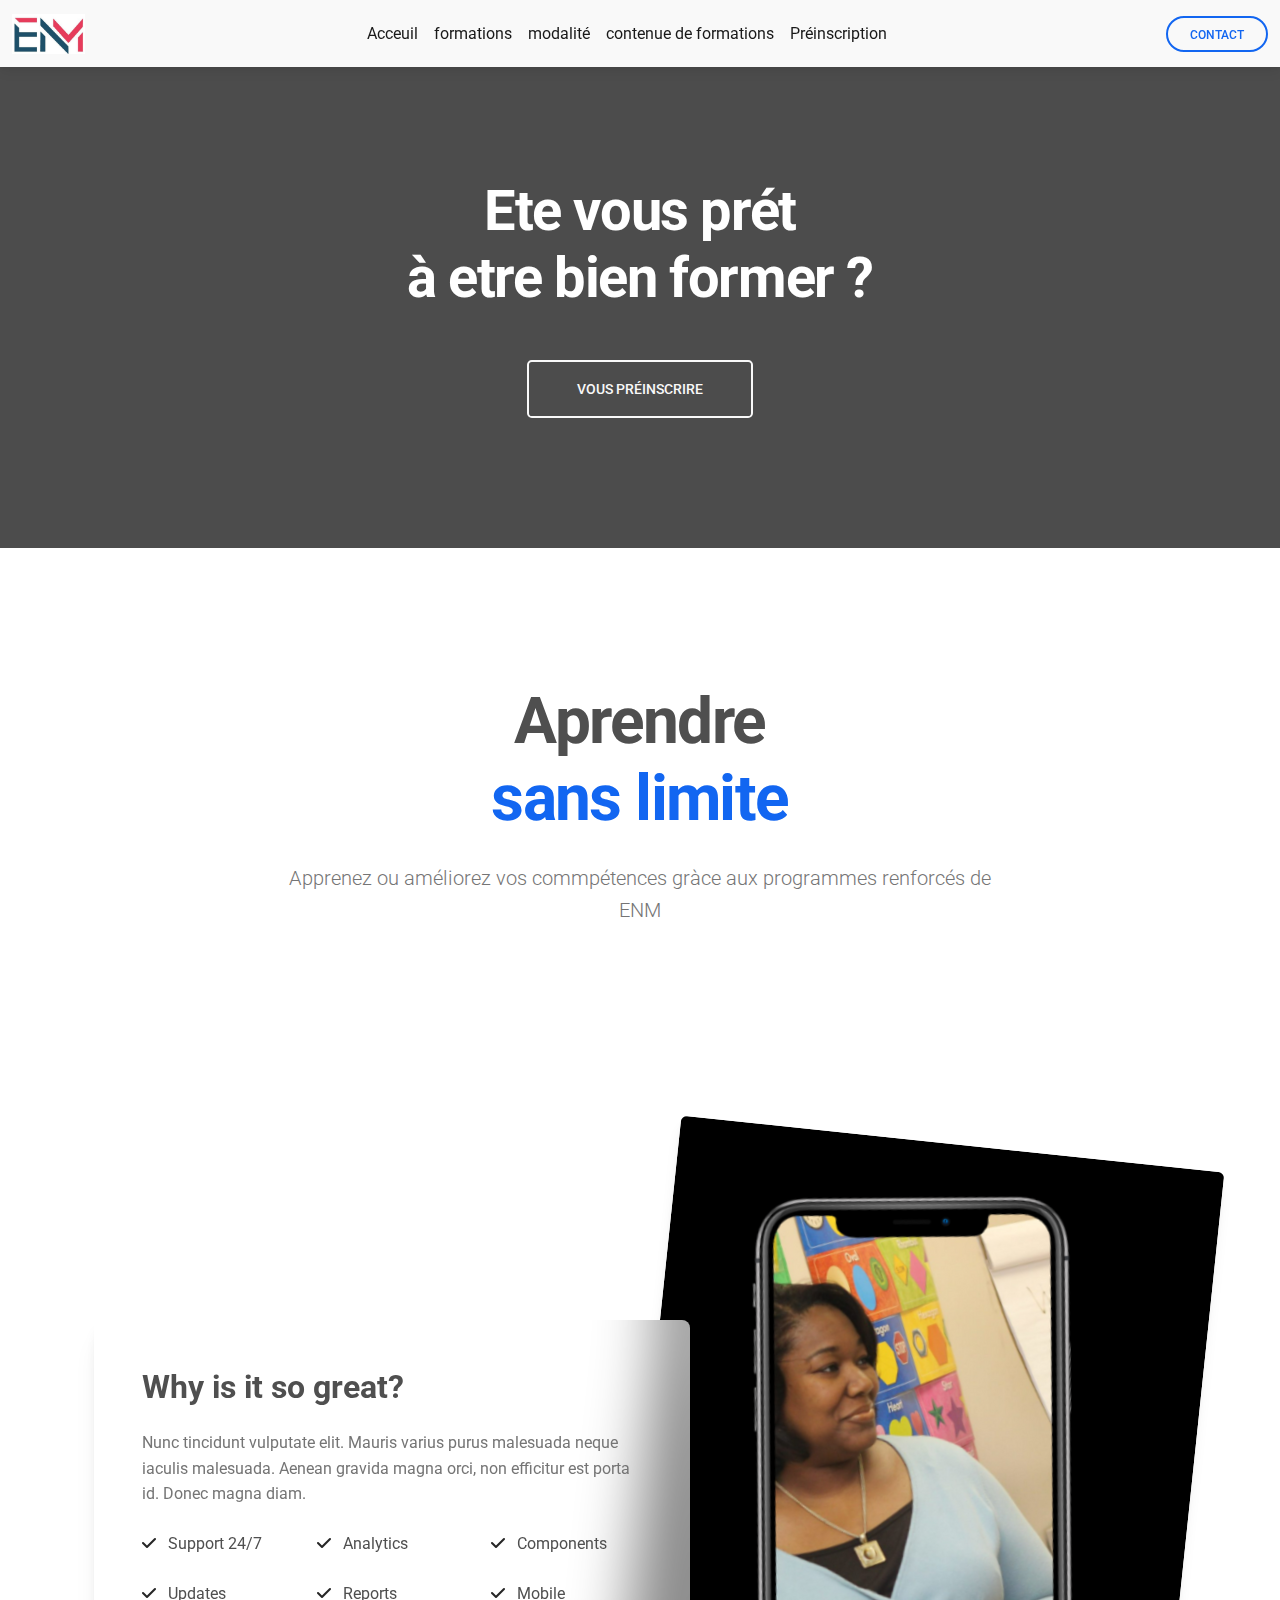
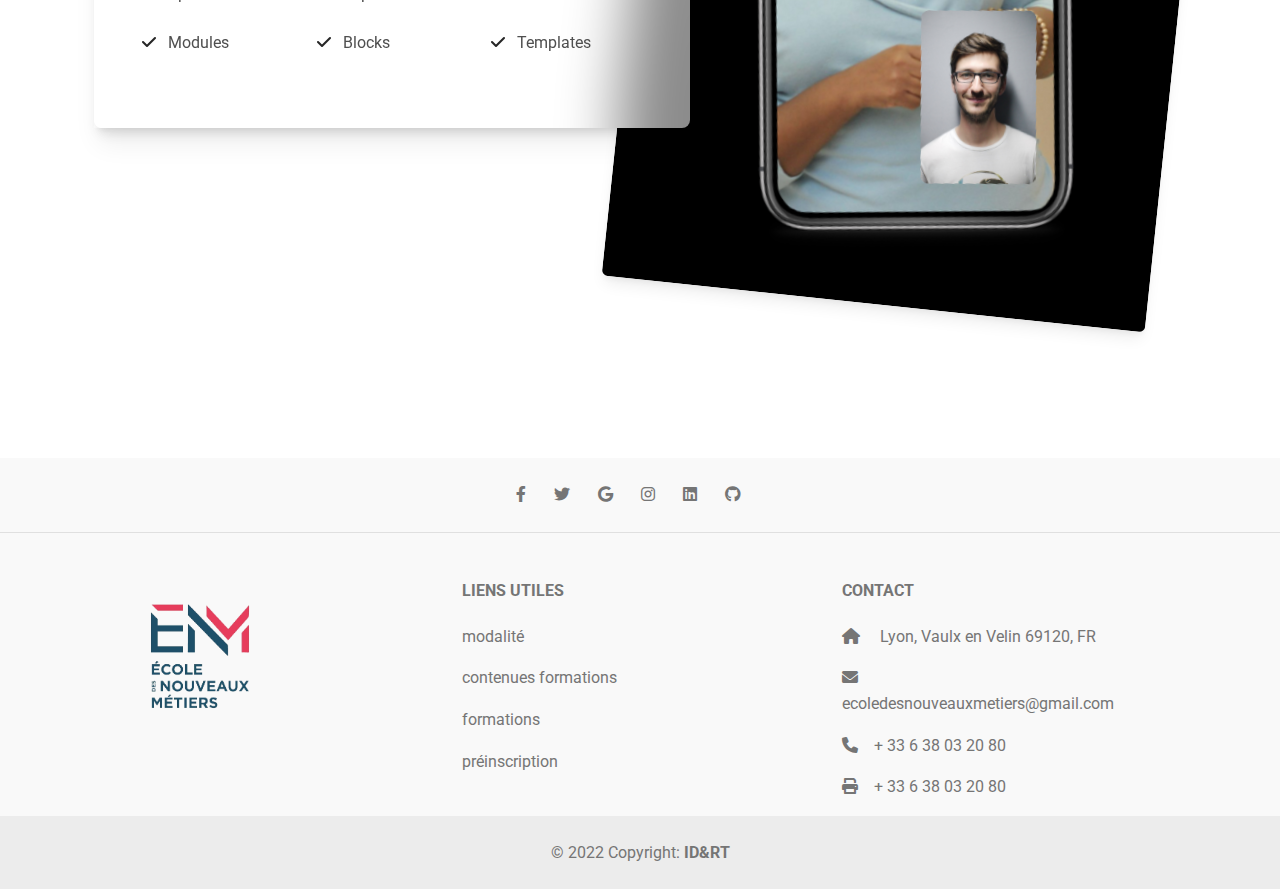
==== index.html @ e7eb218b "sur ancienENM" ====
<!DOCTYPE html>
<html lang="fr">
<head>
  <meta charset="UTF-8" />
  <meta name="viewport" content="width=device-width, initial-scale=1, shrink-to-fit=no" />
  <meta http-equiv="x-ua-compatible" content="ie=edge" />
  <title>ENM</title>
  <!-- MDB icon -->
  <link rel="icon" href="asset/EcoleENM-removebg-preview.png" type="image/x-icon" />


  
  <!-- Font Awesome -->
  <link
  rel="stylesheet"
  href="https://cdnjs.cloudflare.com/ajax/libs/font-awesome/6.0.0/css/all.min.css"
  />
  <!-- Google Fonts Roboto -->
  <link
  rel="stylesheet"
  href="https://fonts.googleapis.com/css2?family=Roboto:wght@300;400;500;700;900&display=swap"
  />
  <!-- MDB -->
  <link rel="stylesheet" href="src/boostrap_file/css/bootstrap.css" />

  <link rel="stylesheet" href="src/css/style.main.css" />
</head>
<body>
  <header>
    
    
    <nav class="navbar navbar-expand-lg navbar-light bg-light fixed-top">
      <div class="container-fluid">
        <button class="navbar-toggler" type="button" data-bs-toggle="offcanvas" data-bs-target="#offcanvasNavbar" aria-controls="offcanvasNavbar" style="margin-right: 15%;">
          <i class="fas fa-bars"></i>
        </button>
        <a class="navbar-brand mx-auto" href="#">
          <img src="asset/logo.jpeg" height="40" alt="" loading="lazy" />
        </a>
        
        <div class="offcanvas offcanvas-top h-100" tabindex="-1" id="offcanvasNavbar" aria-labelledby="offcanvasNavbarLabel" id="navbarNav">
          
          <div class="offcanvas-header">
            <button type="button" class="btn-close text-reset" data-bs-dismiss="offcanvas" aria-label="Close"></button>
            <h5 class="offcanvas-title" id="offcanvasNavbarLabel"><img src="asset/logo.jpeg" height="40" alt="" loading="lazy" /></h5>
            <div style="width: 32px;"></div>
          </div>
          
          <div class="offcanvas-body justify-content-center text-center">
            <ul class="navbar-nav">
              <li class="nav-item">
                <a class="nav-link active" aria-current="page" href="index.html">
                  Acceuil
                </a>
              </li>
              <hr>
              <li class="nav-item">
                <a class="nav-link active" aria-current="page" href="formation.html">
                  formations
                </a>
              </li>
              <hr>
              <li class="nav-item">
                <a class="nav-link active" aria-current="page" href="modalite.html">
                  modalité
                </a>
              </li>
              <hr>
              <li class="nav-item">
                <a class="nav-link active" aria-current="page" href="contenueFormation.html">
                  contenue de formations
                </a>
              </li>
              <hr>
              <li class="nav-item">
                <a class="nav-link active" aria-current="page" href="preinscription.html">
                  Préinscription
                </a>
              </li>
            </ul>
          </div>
          
        </div>
        <div class="d-flex">
          <!-- <button type="button" class="btn btn-link px-3 me-2">
            Connexion
          </button> -->
          <a href="nousContacter.html" role="button" class="btn btn-outline-primary active rounded-pill">
            contact
          </a>
          <!-- #1B5268 -->
        </div>
        
      </div>
      
    </nav>
    
  </header>
  
  
  
  
  <main>
    <div data-draggable="true" class="w-100" style="position: relative;">
      <!----><!---->
      <section draggable="false" class="pt-5" data-v-271253ee="">
        <section class="mb-10 text-center"> 
          <div class="p-5 bg-image" style="background-image: url(&quot;asset/femmeContente.jpg&quot;); height: 500px; background-size: cover; background-position: 50% 50%; background-color: rgba(0, 0, 0, 0);" aria-controls="#picker-editor"> 
            <div class="mask" style="background-color: rgba(0, 0, 0, 0.7)"> 
              <div class="d-flex justify-content-center align-items-center h-100"> 
                <div class="text-white"> 
                  <h2 class="my-md-5 mb-4 px-5 display-4 fw-bold ls-tight"> 
                    <span>Ete vous prét</span> <br> 
                    <span class="">à etre bien former ?</span> 
                  </h2> 
                  <a class="btn   btn-outline-light btn-lg btn-lg py-3 px-5 mb-5" href="#!" role="button" aria-controls="#picker-editor">
                    Vous préinscrire
                  </a> 
                </div> 
              </div> 
            </div> 
          </div> 
        </section>
        
      </section>
    </div>
    <div data-draggable="true" class="" style="position: relative;" draggable="false">
      <!----><!---->
      <section draggable="false" class="container pt-2" data-v-271253ee="">
        <section class="mb-10 text-center"> 
          <div class="row d-flex justify-content-center"> 
            <div class="col-lg-8"> 
              <h2 class="mb-4 display-3 fw-bold ls-tight"> 
                <span>Aprendre</span> 
                <br> 
                <span class="text-primary">sans limite</span> 
              </h2> 
              <p class="text-muted lead">
                Apprenez ou améliorez vos commpétences gràce aux programmes renforcés de ENM
              </p> 
            </div> 
          </div> 
        </section></section>
        <!---->
      </div>
      <!---->
      <div data-draggable="true" class="" style="position: relative;" draggable="false"><!----><!---->
        <section draggable="false" class="container pt-5" data-v-271253ee="">
          <section class="mb-10"> 
            <style> @media (min-width: 992px) 
              { .cascading-right { margin-right: -50px; } 
              .rotate-lg-6 { transform: rotate(6deg); } } 
            </style> <!-- Jumbotron --> 
            <div class="container py-4"> 
              <div class="row g-0 align-items-center"> 
                <div class="col-lg-6 mb-5 mb-lg-0"> 
                  <div class="card cascading-right" style=" background: hsla(0, 0%, 100%, 0.55); backdrop-filter: blur(30px); z-index: 1; "> 
                    <div class="card-body py-5 px-md-5 shadow-5"> 
                      <h2 class="fw-bold mb-4">Why is it so great?</h2> 
                      <p class="text-muted mb-4">
                        Nunc tincidunt vulputate elit. Mauris varius purus malesuada neque iaculis malesuada. Aenean gravida magna orci, non efficitur est porta id. Donec magna diam.
                      </p> 
                      <div class="row"> 
                        <div class="col-lg-4 mb-2"> 
                          <p> 
                            <i class="fas fa-check text-dark me-2">
                              
                            </i>
                            <span>
                              Support 24/7
                            </span> 
                          </p> 
                        </div> 
                        <div class="col-lg-4 mb-2"> 
                          <p> 
                            <i class="fas fa-check text-dark me-2"></i>
                            <span>Analytics</span> 
                          </p> 
                        </div> 
                        <div class="col-lg-4 mb-2"> 
                          <p> 
                            <i class="fas fa-check text-dark me-2"></i>
                            <span>Components</span> 
                          </p> 
                        </div> 
                        <div class="col-lg-4 mb-2"> 
                          <p>
                            <i class="fas fa-check text-dark me-2"></i>
                            <span>Updates</span></p> 
                          </div> 
                          <div class="col-lg-4 mb-2"> 
                            <p><i class="fas fa-check text-dark me-2"></i>
                              <span>Reports</span>
                            </p> 
                          </div> 
                          <div class="col-lg-4 mb-2"> 
                            <p>
                              <i class="fas fa-check text-dark me-2"></i>
                              <span>Mobile</span>
                            </p> 
                          </div> 
                          <div class="col-lg-4 mb-2"> 
                            <p>
                              <i class="fas fa-check text-dark me-2"></i>
                              <span>Modules</span></p> 
                            </div> 
                            <div class="col-lg-4 mb-2"> 
                              <p><i class="fas fa-check text-dark me-2"></i>
                                <span>Blocks</span>
                              </p>
                            </div> 
                            <div class="col-lg-4 mb-2"> 
                              <p> 
                                <i class="fas fa-check text-dark me-2"></i>
                                <span>Templates</span> 
                              </p> 
                            </div> 
                          </div> 
                        </div> 
                      </div> 
                    </div> 
                    <div class="col-lg-6 mb-5 mb-lg-0"> 
                      <!-- <img src="https://mdbootstrap.com/img/new/ecommerce/vertical/121.jpg" class="w-100 rounded-4 shadow-4 rotate-lg-6" alt="" aria-controls="#picker-editor" draggable="false">  -->
                      <img src="asset/lloud (2).png" class="w-100 rounded-4 shadow-4 rotate-lg-6" alt="" aria-controls="#picker-editor" draggable="false"> 
                    </div> 
                  </div> 
                </div> <!-- Jumbotron --> 
              </section></section><!---->
            </div>
            
            
          </main>
          
          <footer class="text-center text-lg-start bg-light text-muted">
            <!-- Section: Social media -->
            <section class="d-flex justify-content-center justify-content-lg-between p-4 border-bottom">
              
              <!-- Right -->
              <div class="mx-auto">
                <a href="" class="me-4 text-reset">
                  <i class="fab fa-facebook-f"></i>
                </a>
                <a href="" class="me-4 text-reset">
                  <i class="fab fa-twitter"></i>
                </a>
                <a href="" class="me-4 text-reset">
                  <i class="fab fa-google"></i>
                </a>
                <a href="" class="me-4 text-reset">
                  <i class="fab fa-instagram"></i>
                </a>
                <a href="" class="me-4 text-reset">
                  <i class="fab fa-linkedin"></i>
                </a>
                <a href="" class="me-4 text-reset">
                  <i class="fab fa-github"></i>
                </a>
              </div>
              <!-- Right -->
            </section>
            <!-- Section: Social media -->
            
            <!-- Section: Links  -->
            <section class="">
              <div class="container text-center text-md-start mt-5">
                <!-- Grid row -->
                <div class="row mt-3">
                  <!-- Grid column -->
                  <div class="col-md-3 ">
                    <!-- Content -->
                    <h6 class="text-uppercase fw-bold mb-4">
                      <!-- <i class="fas fa-gem me-3"></i> -->
                      <img class="image" src="asset/EcoleENM-removebg-preview.png" alt="ENMlogo" style="height: 150px;width: 230px;">
                    </h6>
                    
                    <p>
                      
                      
                      <!-- Here you can use rows and columns to organize your footer content. Lorem ipsum dolor sit amet, consectetur adipisicing elit. -->
                    </p>
                  </div>
                  <!-- Grid column -->
                  <div class="col-md-3 col-lg-2 col-xl-2 mx-auto mb-4">
                    <!-- Links -->
                    <h6 class="text-uppercase fw-bold mb-4">
                      Liens utiles
                    </h6>
                    <p>
                      <a href="modalite.html" class="text-reset">modalité</a>
                    </p>
                    <p>
                      <a href="contenueFormation.html" class="text-reset">contenues formations</a>
                    </p>
                    <p>
                      <a href="formation.html" class="text-reset">formations</a>
                    </p>
                    <p>
                      <a href="preinscription.html" class="text-reset">préinscription</a>
                    </p>
                  </div>
                  <!-- Grid column -->
                  
                  <!-- Grid column -->
                  <div class="col-md-4 col-lg-3 col-xl-3 mx-auto mb-md-0 mb-4">
                    <!-- Links -->
                    <h6 class="text-uppercase fw-bold mb-4">
                      Contact
                    </h6>
                    <p><i class="fas fa-home me-3"></i> Lyon, Vaulx en Velin 69120, FR</p>
                    <p>
                      <i class="fas fa-envelope me-3"></i> ecoledesnouveauxmetiers@gmail.com
                    </p>
                    <p><i class="fas fa-phone me-3"></i>+ 33 6 38 03 20 80</p>
                    <p><i class="fas fa-print me-3"></i>+ 33 6 38 03 20 80</p>
                  </div>
                  <!-- Grid column -->
                </div>
                <!-- Grid row -->
              </div>
            </section>
            <!-- Section: Links  -->
            
            <!-- Copyright -->
            <div class="text-center p-4" style="background-color: rgba(0, 0, 0, 0.05);">
              © 2022 Copyright:
              <a class="text-reset fw-bold" href="https://mdbootstrap.com/">ID&RT</a>
            </div>
            <!-- Copyright -->
          </footer>
          
          
        </body>
        <script type="text/javascript" src="src/boostrap_file/js/bootstrap.js"></script>
        <script type="text/javascript" src="js/mdb.min.js"></script>
        <!-- Custom scripts -->
        <script type="text/javascript"></script>
        </html>
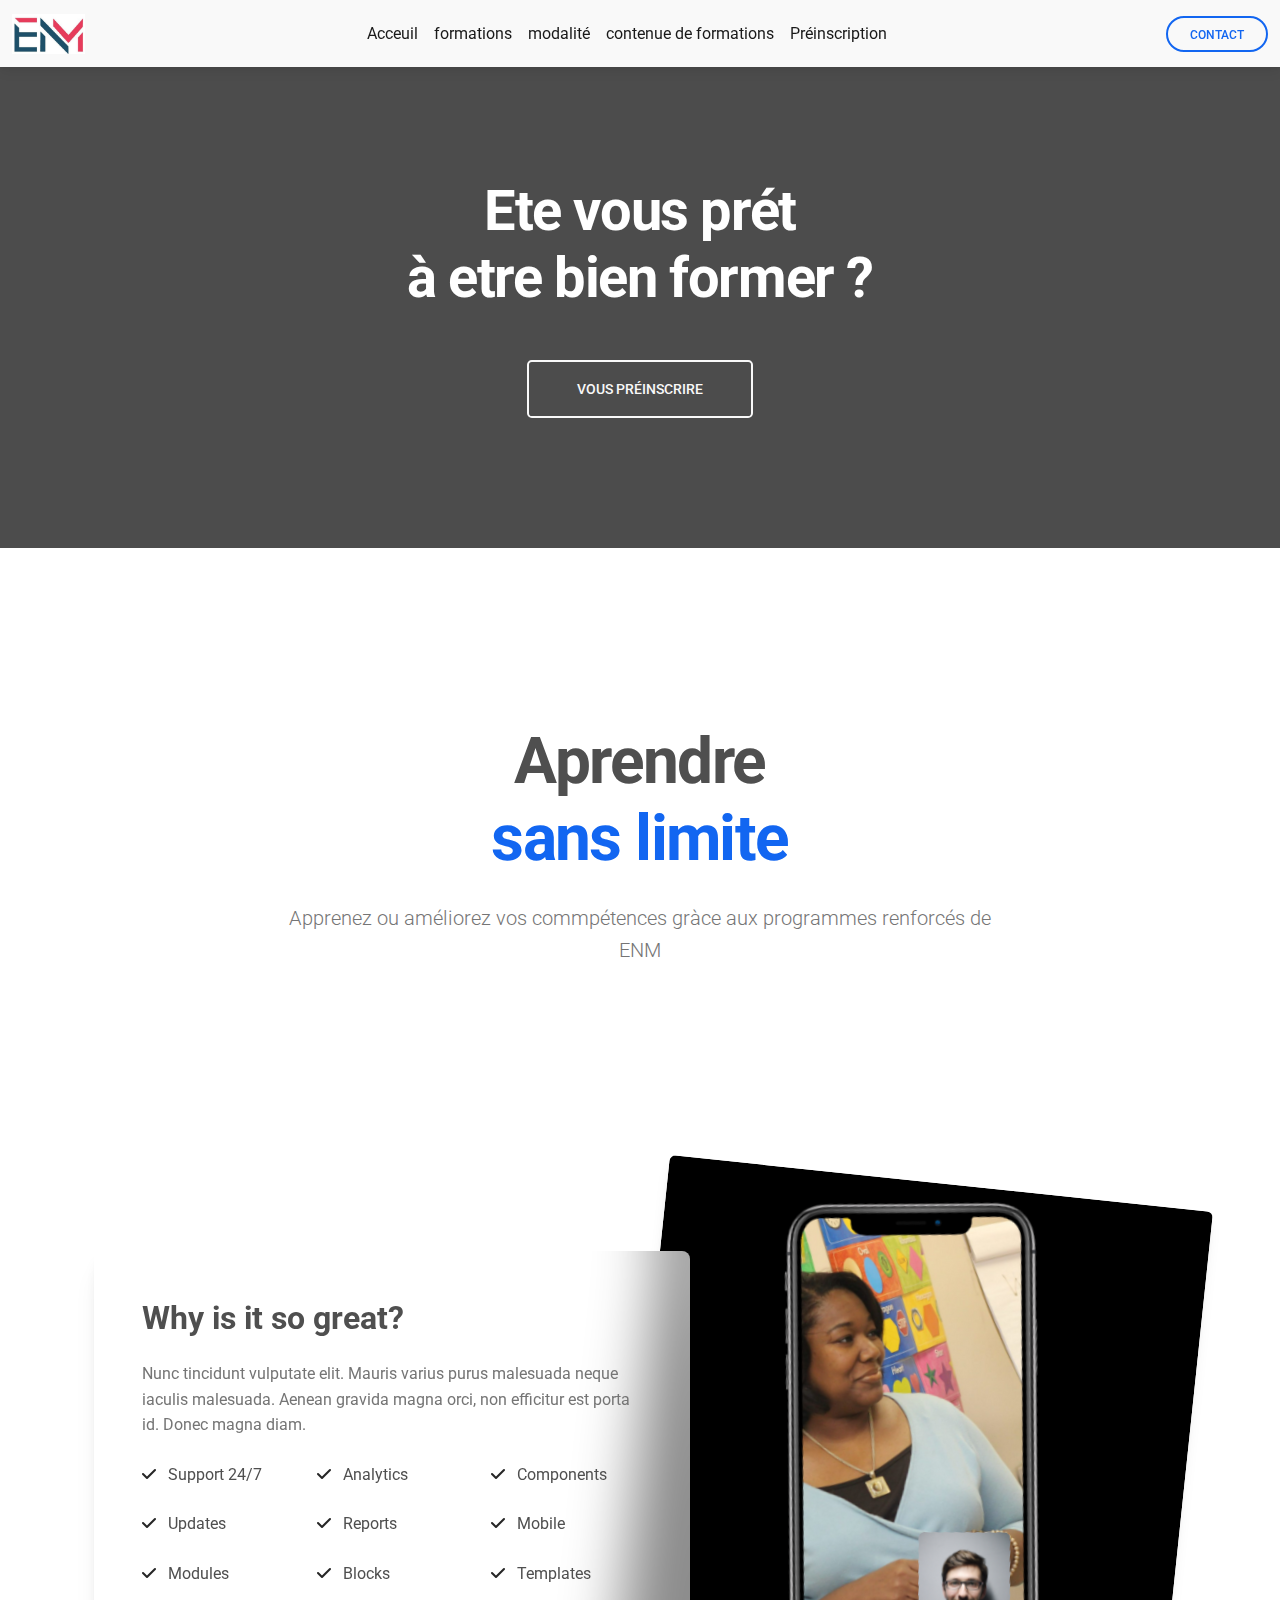
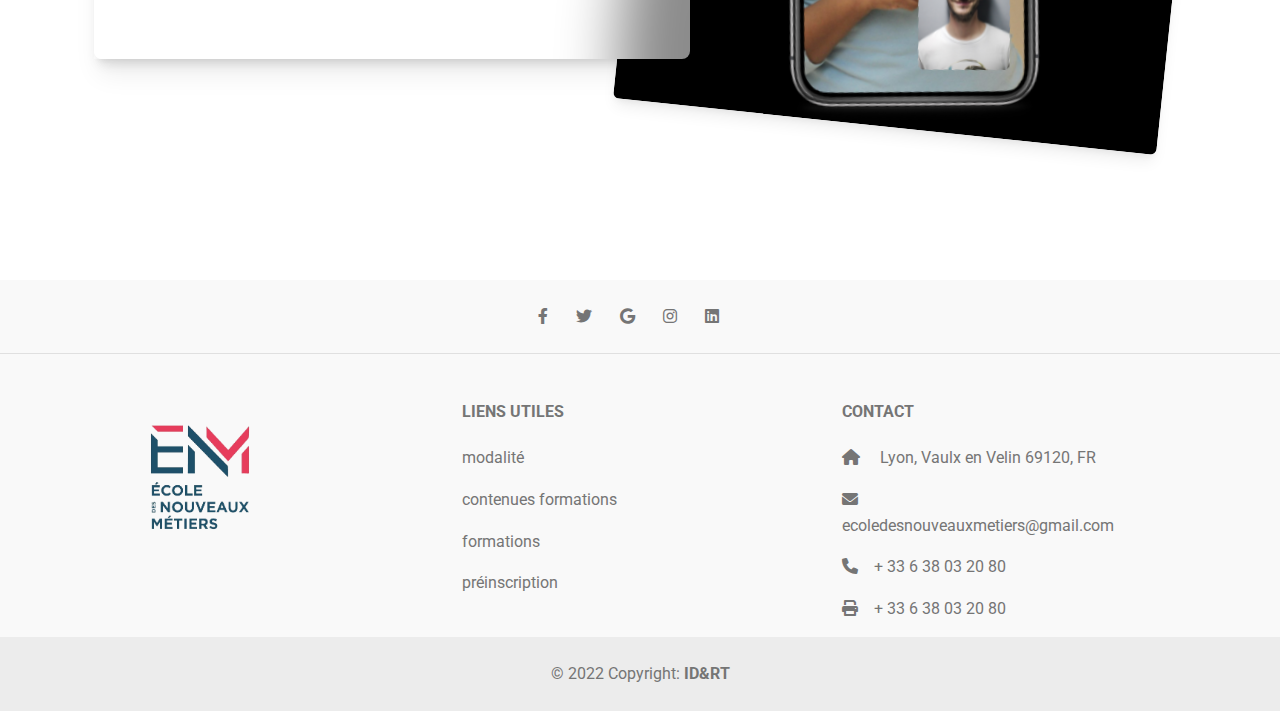
==== commit 3fc31802: "modification  siz image" ====
--- a/index.html
+++ b/index.html
@@ -4,7 +4,7 @@
   <meta charset="UTF-8" />
   <meta name="viewport" content="width=device-width, initial-scale=1, shrink-to-fit=no" />
   <meta http-equiv="x-ua-compatible" content="ie=edge" />
-  <title>ENM</title>
+  <title>Material Design for Bootstrap</title>
   <!-- MDB icon -->
   <link rel="icon" href="asset/EcoleENM-removebg-preview.png" type="image/x-icon" />
 
@@ -126,7 +126,7 @@
     </div>
     <div data-draggable="true" class="" style="position: relative;" draggable="false">
       <!----><!---->
-      <section draggable="false" class="container pt-2" data-v-271253ee="">
+      <section draggable="false" class="container pt-5" data-v-271253ee="">
         <section class="mb-10 text-center"> 
           <div class="row d-flex justify-content-center"> 
             <div class="col-lg-8"> 
@@ -221,7 +221,7 @@
                     </div> 
                     <div class="col-lg-6 mb-5 mb-lg-0"> 
                       <!-- <img src="https://mdbootstrap.com/img/new/ecommerce/vertical/121.jpg" class="w-100 rounded-4 shadow-4 rotate-lg-6" alt="" aria-controls="#picker-editor" draggable="false">  -->
-                      <img src="asset/lloud (2).png" class="w-100 rounded-4 shadow-4 rotate-lg-6" alt="" aria-controls="#picker-editor" draggable="false"> 
+                      <img src="asset/gogogo.png" class="w-100 rounded-4 shadow-4 rotate-lg-6" alt="" aria-controls="#picker-editor" draggable="false"> 
                     </div> 
                   </div> 
                 </div> <!-- Jumbotron --> 
@@ -251,9 +251,6 @@
                 </a>
                 <a href="" class="me-4 text-reset">
                   <i class="fab fa-linkedin"></i>
-                </a>
-                <a href="" class="me-4 text-reset">
-                  <i class="fab fa-github"></i>
                 </a>
               </div>
               <!-- Right -->
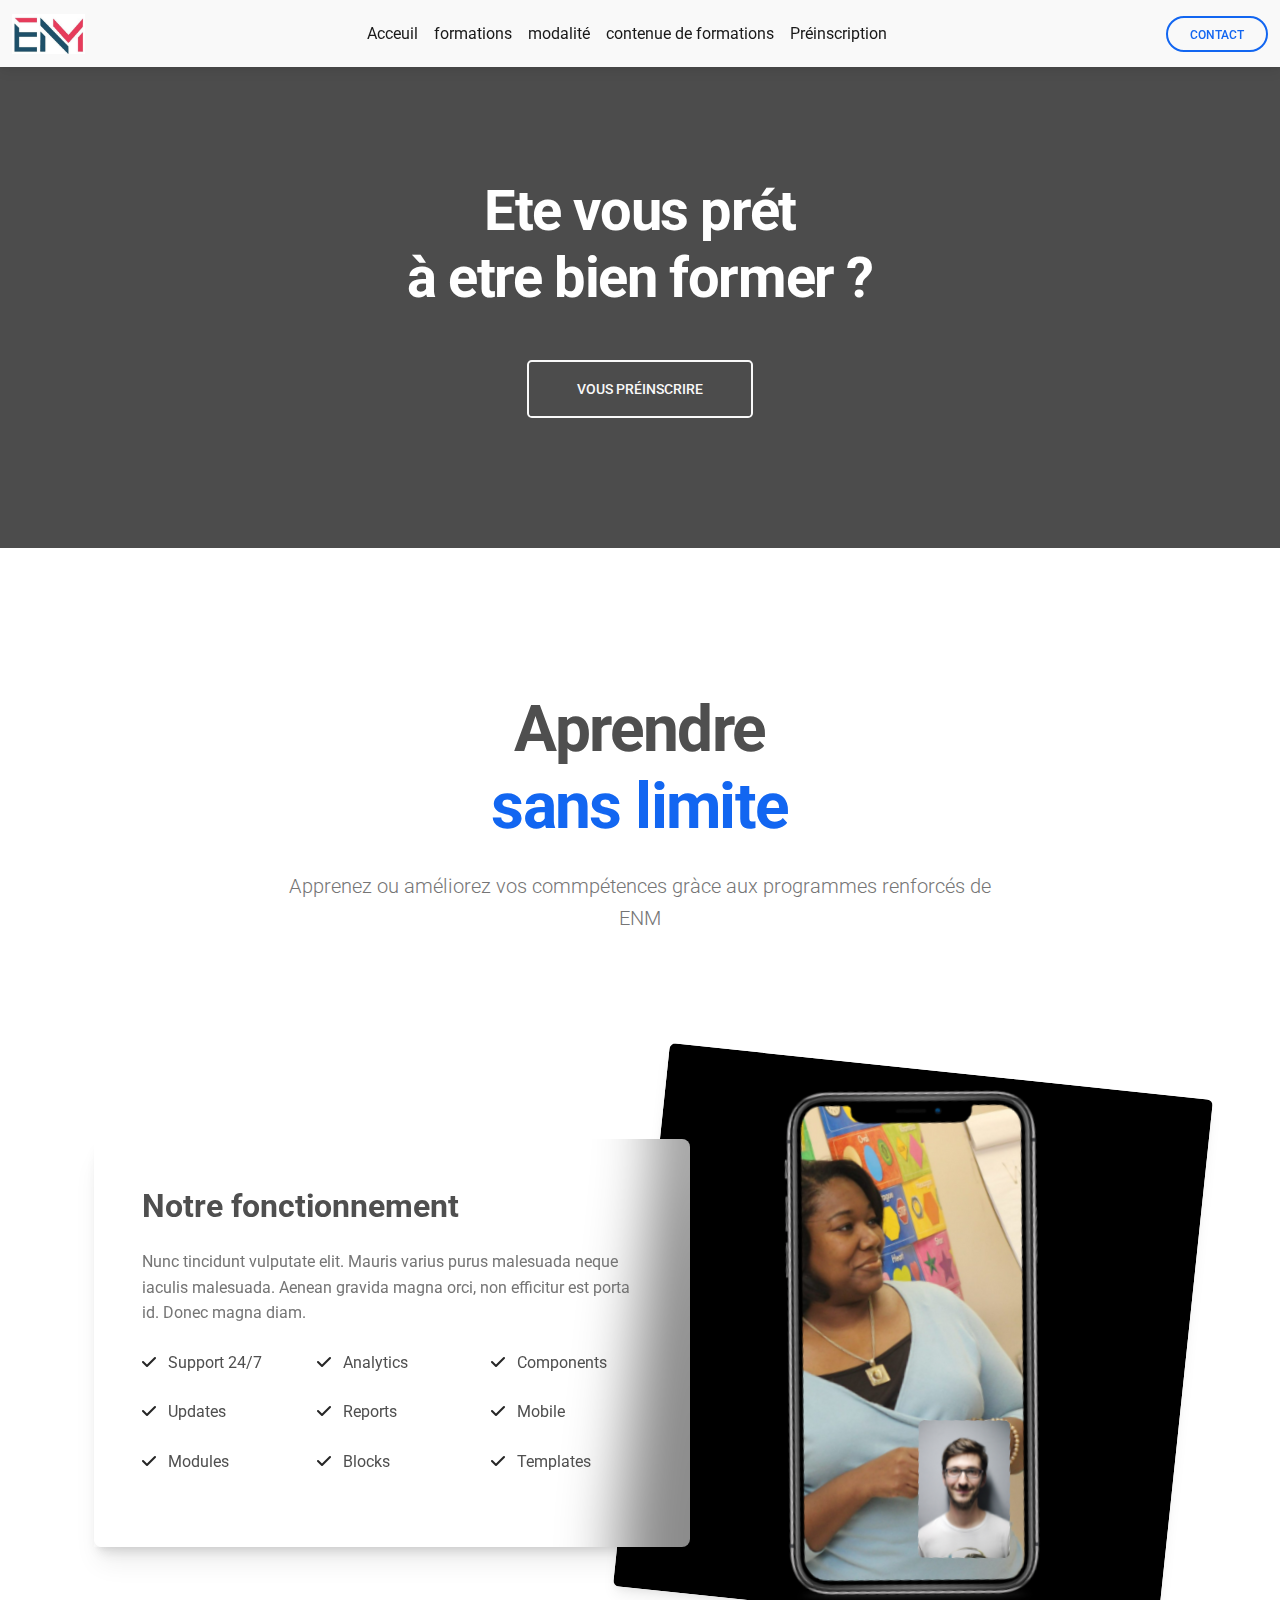
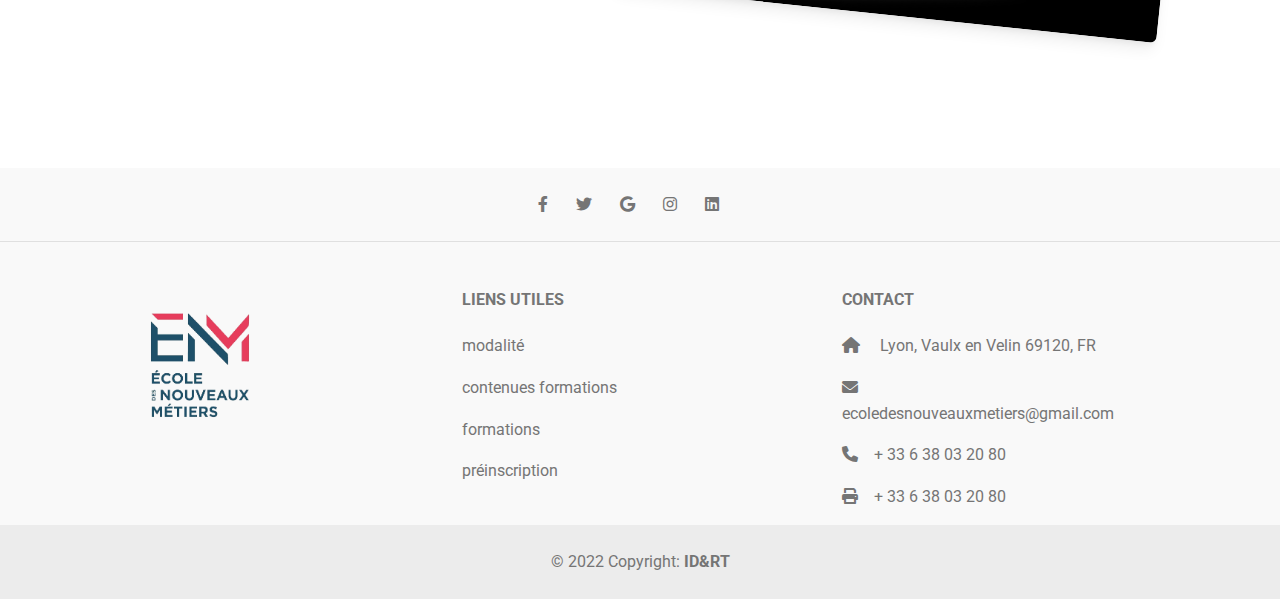
==== commit 4d27646f: "reduction du apprendre sans limite" ====
--- a/index.html
+++ b/index.html
@@ -126,8 +126,8 @@
     </div>
     <div data-draggable="true" class="" style="position: relative;" draggable="false">
       <!----><!---->
-      <section draggable="false" class="container pt-5" data-v-271253ee="">
-        <section class="mb-10 text-center"> 
+      <section draggable="false" class="container pt-3" data-v-271253ee="">
+        <section class="mb-5 text-center"> 
           <div class="row d-flex justify-content-center"> 
             <div class="col-lg-8"> 
               <h2 class="mb-4 display-3 fw-bold ls-tight"> 
@@ -156,7 +156,7 @@
                 <div class="col-lg-6 mb-5 mb-lg-0"> 
                   <div class="card cascading-right" style=" background: hsla(0, 0%, 100%, 0.55); backdrop-filter: blur(30px); z-index: 1; "> 
                     <div class="card-body py-5 px-md-5 shadow-5"> 
-                      <h2 class="fw-bold mb-4">Why is it so great?</h2> 
+                      <h2 class="fw-bold mb-4">Notre fonctionnement</h2> 
                       <p class="text-muted mb-4">
                         Nunc tincidunt vulputate elit. Mauris varius purus malesuada neque iaculis malesuada. Aenean gravida magna orci, non efficitur est porta id. Donec magna diam.
                       </p> 
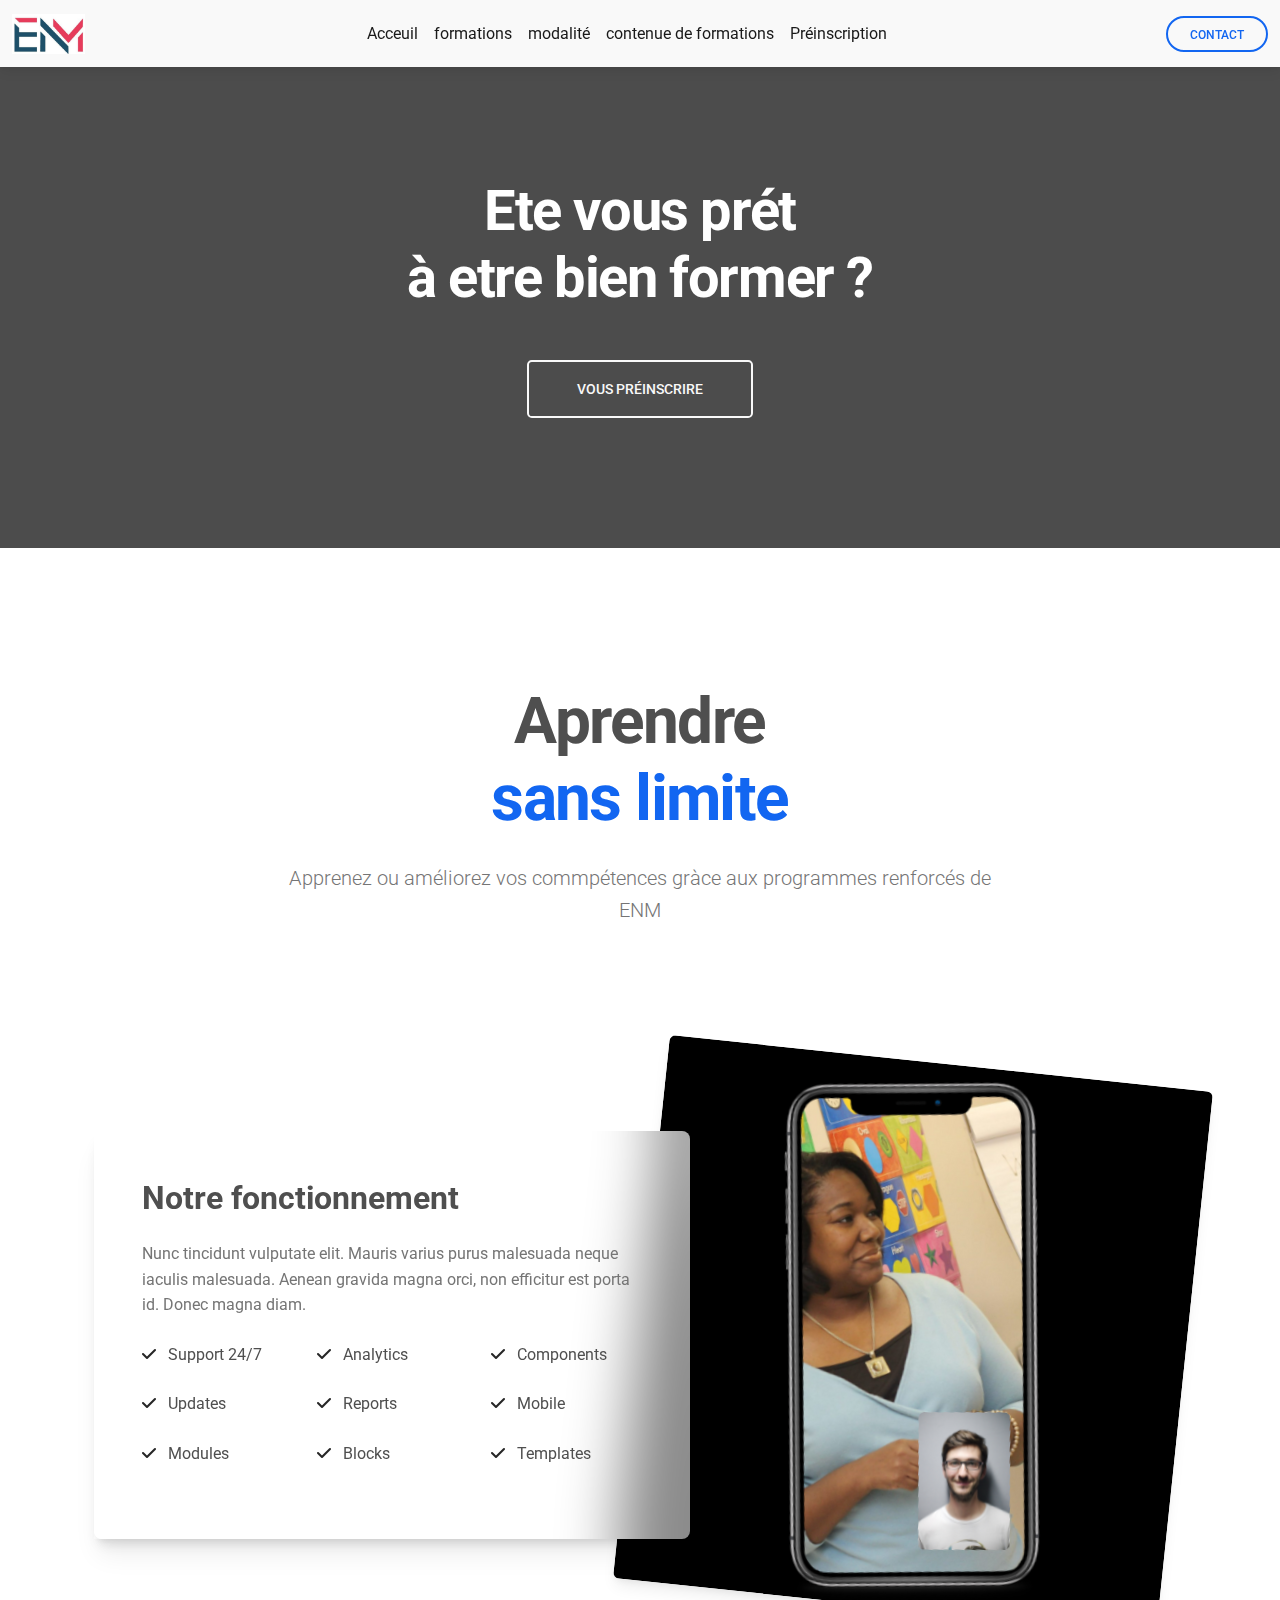
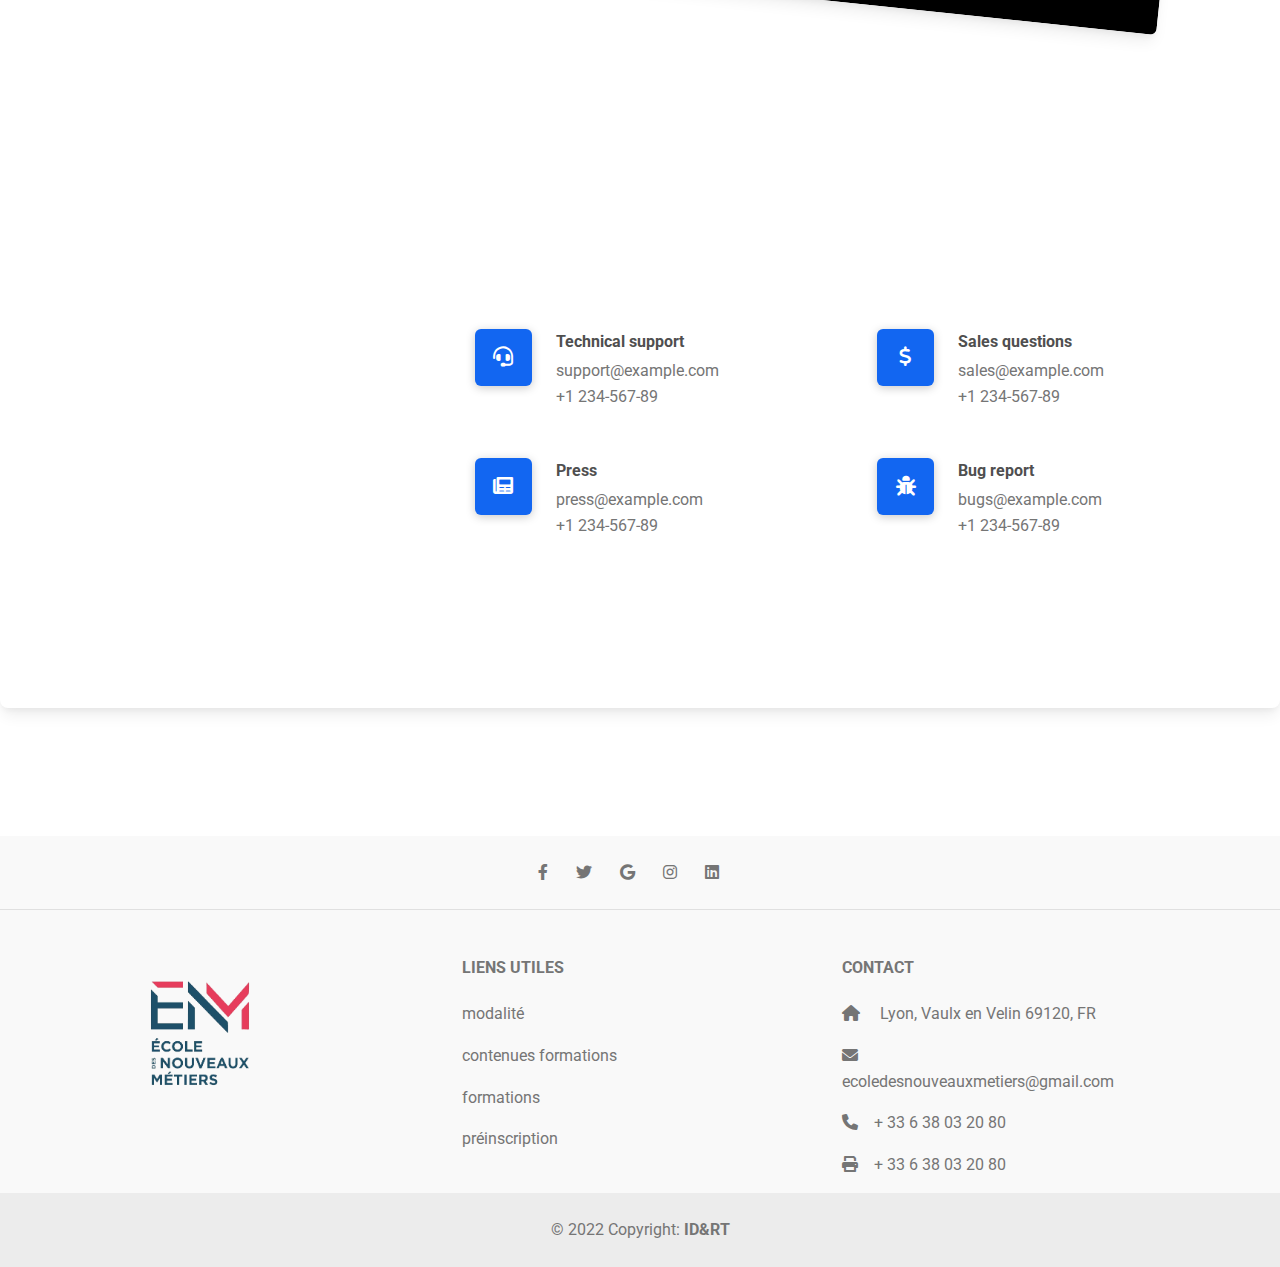
==== commit 785f3820: "add map to test" ====
--- a/index.html
+++ b/index.html
@@ -126,7 +126,7 @@
     </div>
     <div data-draggable="true" class="" style="position: relative;" draggable="false">
       <!----><!---->
-      <section draggable="false" class="container pt-3" data-v-271253ee="">
+      <section draggable="false" class="container pt-2" data-v-271253ee="">
         <section class="mb-5 text-center"> 
           <div class="row d-flex justify-content-center"> 
             <div class="col-lg-8"> 
@@ -227,7 +227,90 @@
                 </div> <!-- Jumbotron --> 
               </section></section><!---->
             </div>
-            
+            <div data-draggable="true" class="" style="position: relative;" draggable="false"><!----><!---->
+              <section draggable="false" class="overflow-hidden pt-5" data-v-271253ee="">
+                <section class="mb-10"> 
+                  <style> /* Map settings */ 
+                  .map-container-2 { 
+                    height: 500px; } 
+                    .map-container-2 iframe 
+                    { left: 0; top: 0; height: 100%; width: 100%; } 
+                    .rounded-t-5 
+                    { border-top-left-radius: 0.5rem; border-top-right-radius: 0.5rem; }
+                     @media (min-width: 992px) 
+                     { 
+                       .rounded-tr-lg-0 
+                       { border-top-right-radius: 0; } 
+                       .rounded-bl-lg-5 
+                       { border-bottom-left-radius: 0.5rem; } 
+                       } 
+                       </style> 
+                       <div class="card mb-3"> 
+                         <div class="row g-0 d-flex align-items-center"> 
+                           <div class="col-lg-4 d-none d-lg-flex"> 
+                             <div class="map-container-2 w-100 mb-4 mb-lg-0"> 
+                               <iframe src="https://maps.google.com/maps?q=manhatan&amp;t=&amp;z=13&amp;ie=UTF8&amp;iwloc=&amp;output=embed" class="rounded-t-5 rounded-tr-lg-0 rounded-bl-lg-5" frameborder="0" allowfullscreen=""></iframe> 
+                              </div> 
+                            </div> 
+                            <div class="col-lg-8"> 
+                              <div class="card-body py-5 px-md-5"> 
+                                <div class="row gx-lg-5"> 
+                                  <div class="col-md-6 mb-5"> 
+                                    <div class="d-flex align-items-start"> 
+                                      <div class="flex-shrink-0"> 
+                                        <div class="p-3 bg-primary rounded-4 shadow-2-strong"> 
+                                          <i class="fas fa-headset fa-lg text-white fa-fw" aria-controls="#picker-editor"></i>
+                                         </div> 
+                                        </div> 
+                                        <div class="flex-grow-1 ms-4"> 
+                                          <p class="fw-bold mb-1">Technical support</p> 
+                                          <p class="text-muted mb-0">support@example.com</p> 
+                                          <p class="text-muted mb-0">+1 234-567-89</p> 
+                                        </div> 
+                                      </div> 
+                                    </div> 
+                                    <div class="col-md-6 mb-5"> 
+                                      <div class="d-flex align-items-start"> 
+                                        <div class="flex-shrink-0"> 
+                                          <div class="p-3 bg-primary rounded-4 shadow-2-strong"> 
+                                            <i class="fas fa-dollar-sign fa-lg text-white fa-fw" aria-controls="#picker-editor"></i> </div> </div> <div class="flex-grow-1 ms-4"> <p class="fw-bold mb-1">Sales questions</p> <p class="text-muted mb-0">sales@example.com</p> <p class="text-muted mb-0">+1 234-567-89</p> 
+                                            </div> 
+                                          </div> 
+                                        </div> 
+                                        <div class="col-md-6 mb-5"> 
+                                          <div class="d-flex align-items-start"> 
+                                            <div class="flex-shrink-0"> 
+                                                <div class="p-3 bg-primary rounded-4 shadow-2-strong"> 
+                                                  <i class="fas fa-newspaper fa-lg text-white fa-fw" aria-controls="#picker-editor"></i> 
+                                                </div> </div> <div class="flex-grow-1 ms-4"> 
+                                                  <p class="fw-bold mb-1">Press</p> 
+                                                  <p class="text-muted mb-0">press@example.com</p> 
+                                                  <p class="text-muted mb-0">+1 234-567-89</p> 
+                                                </div> 
+                                              </div> 
+                                            </div> 
+                                            <div class="col-md-6 mb-5"> 
+                                              <div class="d-flex align-items-start"> 
+                                                <div class="flex-shrink-0"> 
+                                                  <div class="p-3 bg-primary rounded-4 shadow-2-strong"> 
+                                                    <i class="fas fa-bug fa-lg text-white fa-fw" aria-controls="#picker-editor"></i> 
+                                                  </div> 
+                                                </div> 
+                                                <div class="flex-grow-1 ms-4"> 
+                                                  <p class="fw-bold mb-1">Bug report</p> 
+                                                  <p class="text-muted mb-0">bugs@example.com</p> 
+                                                  <p class="text-muted mb-0">+1 234-567-89</p> 
+                                                </div> 
+                                              </div> 
+                                            </div> 
+                                          </div> 
+                                        </div> 
+                                      </div> 
+                                    </div> 
+                                  </div> 
+                                </section></section>
+                                <!---->
+                              </div>
             
           </main>
           
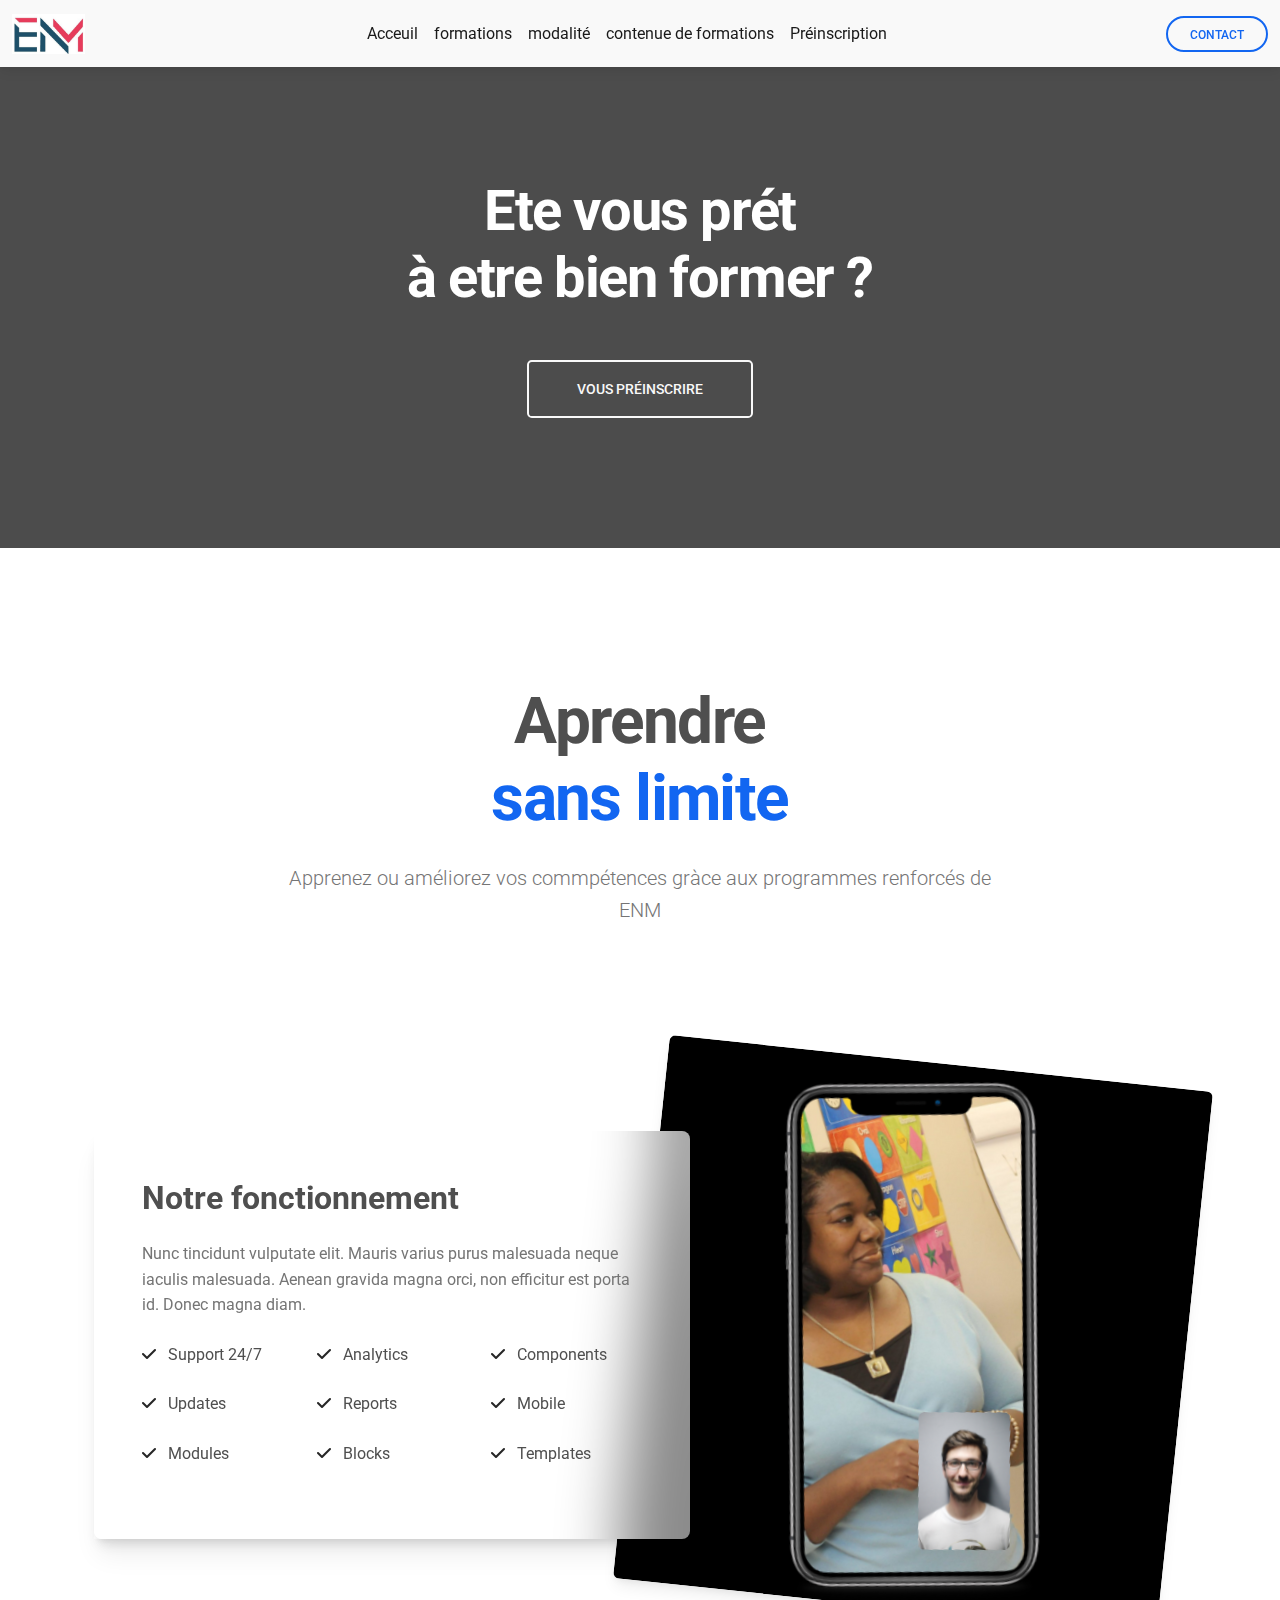
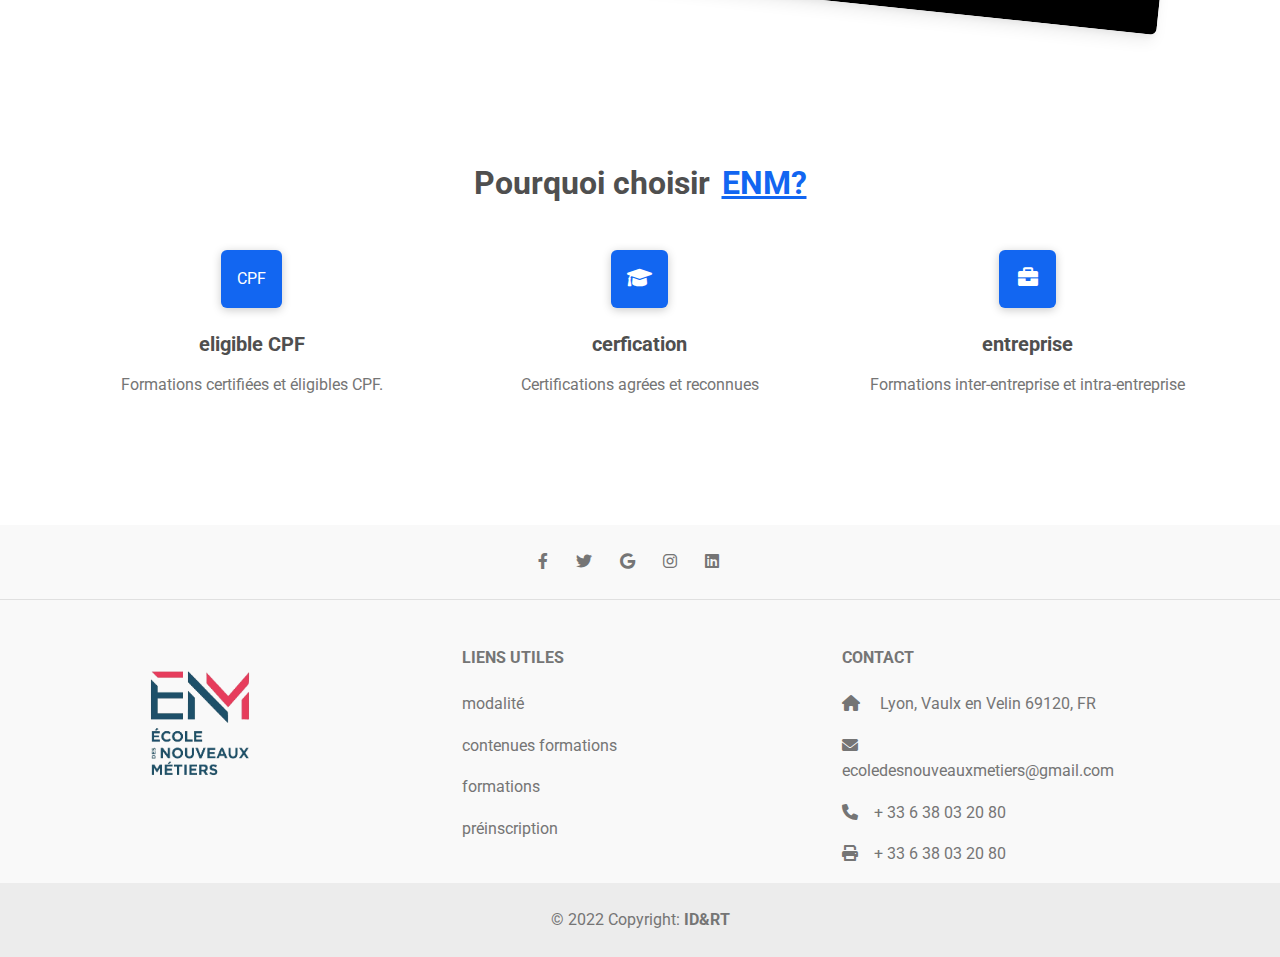
==== commit 4cf0f4fe: "ajput du pourquoi choisir enm sur index" ====
--- a/index.html
+++ b/index.html
@@ -7,8 +7,8 @@
   <title>Material Design for Bootstrap</title>
   <!-- MDB icon -->
   <link rel="icon" href="asset/EcoleENM-removebg-preview.png" type="image/x-icon" />
-
-
+  
+  
   
   <!-- Font Awesome -->
   <link
@@ -22,7 +22,7 @@
   />
   <!-- MDB -->
   <link rel="stylesheet" href="src/boostrap_file/css/bootstrap.css" />
-
+  
   <link rel="stylesheet" href="src/css/style.main.css" />
 </head>
 <body>
@@ -227,191 +227,145 @@
                 </div> <!-- Jumbotron --> 
               </section></section><!---->
             </div>
-            <div data-draggable="true" class="" style="position: relative;" draggable="false"><!----><!---->
-              <section draggable="false" class="overflow-hidden pt-5" data-v-271253ee="">
-                <section class="mb-10"> 
-                  <style> /* Map settings */ 
-                  .map-container-2 { 
-                    height: 500px; } 
-                    .map-container-2 iframe 
-                    { left: 0; top: 0; height: 100%; width: 100%; } 
-                    .rounded-t-5 
-                    { border-top-left-radius: 0.5rem; border-top-right-radius: 0.5rem; }
-                     @media (min-width: 992px) 
-                     { 
-                       .rounded-tr-lg-0 
-                       { border-top-right-radius: 0; } 
-                       .rounded-bl-lg-5 
-                       { border-bottom-left-radius: 0.5rem; } 
-                       } 
-                       </style> 
-                       <div class="card mb-3"> 
-                         <div class="row g-0 d-flex align-items-center"> 
-                           <div class="col-lg-4 d-none d-lg-flex"> 
-                             <div class="map-container-2 w-100 mb-4 mb-lg-0"> 
-                               <iframe src="https://maps.google.com/maps?q=manhatan&amp;t=&amp;z=13&amp;ie=UTF8&amp;iwloc=&amp;output=embed" class="rounded-t-5 rounded-tr-lg-0 rounded-bl-lg-5" frameborder="0" allowfullscreen=""></iframe> 
+                      <div data-draggable="true" class="" style="position: relative;">
+                        <!----><!---->
+                        <section draggable="false" class="container pt-1" data-v-271253ee="">
+                          <section class="mb-10 text-center"> 
+                            <h2 class="fw-bold mb-5 text-center"> 
+                              <span class="me-1">Pourquoi choisir</span>
+                              <u class="text-primary">ENM?</u> 
+                            </h2> 
+                            <div class="row gx-lg-5"> 
+                              <div class="col-md-4 mb-5 mb-md-0"> 
+                                <div class="p-3 bg-primary rounded-4 shadow-2-strong d-inline-block mb-4"> 
+                                  <!-- <i class="fas fa-headset fa-lg text-white fa-fw" aria-controls="#picker-editor"></i>  -->
+                                  <span class="text-white ">CPF</span>
+                                </div> 
+                                <h5 class="fw-bold mb-3">eligible CPF</h5> 
+                                <!-- <p class="text-muted mb-0">Laudantium totam quas cumque pariatur at doloremque hic quos quia eius. Reiciendis optio minus mollitia rerum labore facilis inventore voluptatem ad, quae quia sint. Ullam.</p>  -->
+                                <p class="text-muted mb-0">Formations certifiées et éligibles CPF.</p> 
                               </div> 
+                              <div class="col-md-4 mb-5 mb-md-0"> 
+                                <div class="p-3 bg-primary rounded-4 shadow-2-strong d-inline-block mb-4"> 
+                                  <!-- <i class="fas fa-shield-alt fa-lg text-white fa-fw" aria-controls="#picker-editor"></i>  -->
+                                  <i class="fa-solid fa-graduation-cap fa-lg text-white fa-fw" aria-controls="#picker-editor"></i> 
+                                  
+                                </div> 
+                                <h5 class="fw-bold mb-3">cerfication</h5> 
+                                <p class="text-muted mb-0">Certifications agrées et reconnues </p> 
+                              </div> <div class="col-md-4 mb-5 mb-md-0"> 
+                                <div class="p-3 bg-primary rounded-4 shadow-2-strong d-inline-block mb-4"> 
+                                  <!-- <i class="fas fa-shipping-fast fa-lg text-white fa-fw" aria-controls="#picker-editor"></i>  -->
+                                  <i class="fa-solid fa-briefcase fa-lg text-white fa-fw" aria-controls="#picker-editor"></i> 
+                                </div> <h5 class="fw-bold mb-3">entreprise</h5> 
+                                <p class="text-muted mb-0">Formations inter-entreprise et intra-entreprise</p> 
+                              </div>
                             </div> 
-                            <div class="col-lg-8"> 
-                              <div class="card-body py-5 px-md-5"> 
-                                <div class="row gx-lg-5"> 
-                                  <div class="col-md-6 mb-5"> 
-                                    <div class="d-flex align-items-start"> 
-                                      <div class="flex-shrink-0"> 
-                                        <div class="p-3 bg-primary rounded-4 shadow-2-strong"> 
-                                          <i class="fas fa-headset fa-lg text-white fa-fw" aria-controls="#picker-editor"></i>
-                                         </div> 
-                                        </div> 
-                                        <div class="flex-grow-1 ms-4"> 
-                                          <p class="fw-bold mb-1">Technical support</p> 
-                                          <p class="text-muted mb-0">support@example.com</p> 
-                                          <p class="text-muted mb-0">+1 234-567-89</p> 
-                                        </div> 
-                                      </div> 
-                                    </div> 
-                                    <div class="col-md-6 mb-5"> 
-                                      <div class="d-flex align-items-start"> 
-                                        <div class="flex-shrink-0"> 
-                                          <div class="p-3 bg-primary rounded-4 shadow-2-strong"> 
-                                            <i class="fas fa-dollar-sign fa-lg text-white fa-fw" aria-controls="#picker-editor"></i> </div> </div> <div class="flex-grow-1 ms-4"> <p class="fw-bold mb-1">Sales questions</p> <p class="text-muted mb-0">sales@example.com</p> <p class="text-muted mb-0">+1 234-567-89</p> 
-                                            </div> 
-                                          </div> 
-                                        </div> 
-                                        <div class="col-md-6 mb-5"> 
-                                          <div class="d-flex align-items-start"> 
-                                            <div class="flex-shrink-0"> 
-                                                <div class="p-3 bg-primary rounded-4 shadow-2-strong"> 
-                                                  <i class="fas fa-newspaper fa-lg text-white fa-fw" aria-controls="#picker-editor"></i> 
-                                                </div> </div> <div class="flex-grow-1 ms-4"> 
-                                                  <p class="fw-bold mb-1">Press</p> 
-                                                  <p class="text-muted mb-0">press@example.com</p> 
-                                                  <p class="text-muted mb-0">+1 234-567-89</p> 
-                                                </div> 
-                                              </div> 
-                                            </div> 
-                                            <div class="col-md-6 mb-5"> 
-                                              <div class="d-flex align-items-start"> 
-                                                <div class="flex-shrink-0"> 
-                                                  <div class="p-3 bg-primary rounded-4 shadow-2-strong"> 
-                                                    <i class="fas fa-bug fa-lg text-white fa-fw" aria-controls="#picker-editor"></i> 
-                                                  </div> 
-                                                </div> 
-                                                <div class="flex-grow-1 ms-4"> 
-                                                  <p class="fw-bold mb-1">Bug report</p> 
-                                                  <p class="text-muted mb-0">bugs@example.com</p> 
-                                                  <p class="text-muted mb-0">+1 234-567-89</p> 
-                                                </div> 
-                                              </div> 
-                                            </div> 
-                                          </div> 
-                                        </div> 
-                                      </div> 
-                                    </div> 
-                                  </div> 
-                                </section></section>
-                                <!---->
-                              </div>
-            
-          </main>
-          
-          <footer class="text-center text-lg-start bg-light text-muted">
-            <!-- Section: Social media -->
-            <section class="d-flex justify-content-center justify-content-lg-between p-4 border-bottom">
-              
-              <!-- Right -->
-              <div class="mx-auto">
-                <a href="" class="me-4 text-reset">
-                  <i class="fab fa-facebook-f"></i>
-                </a>
-                <a href="" class="me-4 text-reset">
-                  <i class="fab fa-twitter"></i>
-                </a>
-                <a href="" class="me-4 text-reset">
-                  <i class="fab fa-google"></i>
-                </a>
-                <a href="" class="me-4 text-reset">
-                  <i class="fab fa-instagram"></i>
-                </a>
-                <a href="" class="me-4 text-reset">
-                  <i class="fab fa-linkedin"></i>
-                </a>
-              </div>
-              <!-- Right -->
-            </section>
-            <!-- Section: Social media -->
-            
-            <!-- Section: Links  -->
-            <section class="">
-              <div class="container text-center text-md-start mt-5">
-                <!-- Grid row -->
-                <div class="row mt-3">
-                  <!-- Grid column -->
-                  <div class="col-md-3 ">
-                    <!-- Content -->
-                    <h6 class="text-uppercase fw-bold mb-4">
-                      <!-- <i class="fas fa-gem me-3"></i> -->
-                      <img class="image" src="asset/EcoleENM-removebg-preview.png" alt="ENMlogo" style="height: 150px;width: 230px;">
-                    </h6>
+                          </section></section>
+                          <!---->
+                        </div>
                     
-                    <p>
+                  </main>
+                  
+                  <footer class="text-center text-lg-start bg-light text-muted">
+                    <!-- Section: Social media -->
+                    <section class="d-flex justify-content-center justify-content-lg-between p-4 border-bottom">
                       
-                      
-                      <!-- Here you can use rows and columns to organize your footer content. Lorem ipsum dolor sit amet, consectetur adipisicing elit. -->
-                    </p>
-                  </div>
-                  <!-- Grid column -->
-                  <div class="col-md-3 col-lg-2 col-xl-2 mx-auto mb-4">
-                    <!-- Links -->
-                    <h6 class="text-uppercase fw-bold mb-4">
-                      Liens utiles
-                    </h6>
-                    <p>
-                      <a href="modalite.html" class="text-reset">modalité</a>
-                    </p>
-                    <p>
-                      <a href="contenueFormation.html" class="text-reset">contenues formations</a>
-                    </p>
-                    <p>
-                      <a href="formation.html" class="text-reset">formations</a>
-                    </p>
-                    <p>
-                      <a href="preinscription.html" class="text-reset">préinscription</a>
-                    </p>
-                  </div>
-                  <!-- Grid column -->
+                      <!-- Right -->
+                      <div class="mx-auto">
+                        <a href="" class="me-4 text-reset">
+                          <i class="fab fa-facebook-f"></i>
+                        </a>
+                        <a href="" class="me-4 text-reset">
+                          <i class="fab fa-twitter"></i>
+                        </a>
+                        <a href="" class="me-4 text-reset">
+                          <i class="fab fa-google"></i>
+                        </a>
+                        <a href="" class="me-4 text-reset">
+                          <i class="fab fa-instagram"></i>
+                        </a>
+                        <a href="" class="me-4 text-reset">
+                          <i class="fab fa-linkedin"></i>
+                        </a>
+                      </div>
+                      <!-- Right -->
+                    </section>
+                    <!-- Section: Social media -->
+                    
+                    <!-- Section: Links  -->
+                    <section class="">
+                      <div class="container text-center text-md-start mt-5">
+                        <!-- Grid row -->
+                        <div class="row mt-3">
+                          <!-- Grid column -->
+                          <div class="col-md-3 ">
+                            <!-- Content -->
+                            <h6 class="text-uppercase fw-bold mb-4">
+                              <!-- <i class="fas fa-gem me-3"></i> -->
+                              <img class="image" src="asset/EcoleENM-removebg-preview.png" alt="ENMlogo" style="height: 150px;width: 230px;">
+                            </h6>
+                            
+                            <p>
+                              
+                              
+                              <!-- Here you can use rows and columns to organize your footer content. Lorem ipsum dolor sit amet, consectetur adipisicing elit. -->
+                            </p>
+
+                          </div>
+                          <!-- Grid column -->
+                          <div class="col-md-3 col-lg-2 col-xl-2 mx-auto mb-4">
+                            <!-- Links -->
+                            <h6 class="text-uppercase fw-bold mb-4">
+                              Liens utiles
+                            </h6>
+                            <p>
+                              <a href="modalite.html" class="text-reset">modalité</a>
+                            </p>
+                            <p>
+                              <a href="contenueFormation.html" class="text-reset">contenues formations</a>
+                            </p>
+                            <p>
+                              <a href="formation.html" class="text-reset">formations</a>
+                            </p>
+                            <p>
+                              <a href="preinscription.html" class="text-reset">préinscription</a>
+                            </p>
+                          </div>
+                          <!-- Grid column -->
+                          
+                          <!-- Grid column -->
+                          <div class="col-md-4 col-lg-3 col-xl-3 mx-auto mb-md-0 mb-4">
+                            <!-- Links -->
+                            <h6 class="text-uppercase fw-bold mb-4">
+                              Contact
+                            </h6>
+                            <p><i class="fas fa-home me-3"></i> Lyon, Vaulx en Velin 69120, FR</p>
+                            <p>
+                              <i class="fas fa-envelope me-3"></i> ecoledesnouveauxmetiers@gmail.com
+                            </p>
+                            <p><i class="fas fa-phone me-3"></i>+ 33 6 38 03 20 80</p>
+                            <p><i class="fas fa-print me-3"></i>+ 33 6 38 03 20 80</p>
+                          </div>
+                          <!-- Grid column -->
+                        </div>
+                        <!-- Grid row -->
+                      </div>
+                    </section>
+                    <!-- Section: Links  -->
+                    
+                    <!-- Copyright -->
+                    <div class="text-center p-4" style="background-color: rgba(0, 0, 0, 0.05);">
+                      © 2022 Copyright:
+                      <a class="text-reset fw-bold" href="https://mdbootstrap.com/">ID&RT</a>
+                    </div>
+                    <!-- Copyright -->
+                  </footer>
                   
-                  <!-- Grid column -->
-                  <div class="col-md-4 col-lg-3 col-xl-3 mx-auto mb-md-0 mb-4">
-                    <!-- Links -->
-                    <h6 class="text-uppercase fw-bold mb-4">
-                      Contact
-                    </h6>
-                    <p><i class="fas fa-home me-3"></i> Lyon, Vaulx en Velin 69120, FR</p>
-                    <p>
-                      <i class="fas fa-envelope me-3"></i> ecoledesnouveauxmetiers@gmail.com
-                    </p>
-                    <p><i class="fas fa-phone me-3"></i>+ 33 6 38 03 20 80</p>
-                    <p><i class="fas fa-print me-3"></i>+ 33 6 38 03 20 80</p>
-                  </div>
-                  <!-- Grid column -->
-                </div>
-                <!-- Grid row -->
-              </div>
-            </section>
-            <!-- Section: Links  -->
-            
-            <!-- Copyright -->
-            <div class="text-center p-4" style="background-color: rgba(0, 0, 0, 0.05);">
-              © 2022 Copyright:
-              <a class="text-reset fw-bold" href="https://mdbootstrap.com/">ID&RT</a>
-            </div>
-            <!-- Copyright -->
-          </footer>
-          
-          
-        </body>
-        <script type="text/javascript" src="src/boostrap_file/js/bootstrap.js"></script>
-        <script type="text/javascript" src="js/mdb.min.js"></script>
-        <!-- Custom scripts -->
-        <script type="text/javascript"></script>
-        </html>
+                  
+                </body>
+                <script type="text/javascript" src="src/boostrap_file/js/bootstrap.js"></script>
+                <script type="text/javascript" src="js/mdb.min.js"></script>
+                <!-- Custom scripts -->
+                <script type="text/javascript"></script>
+                </html>
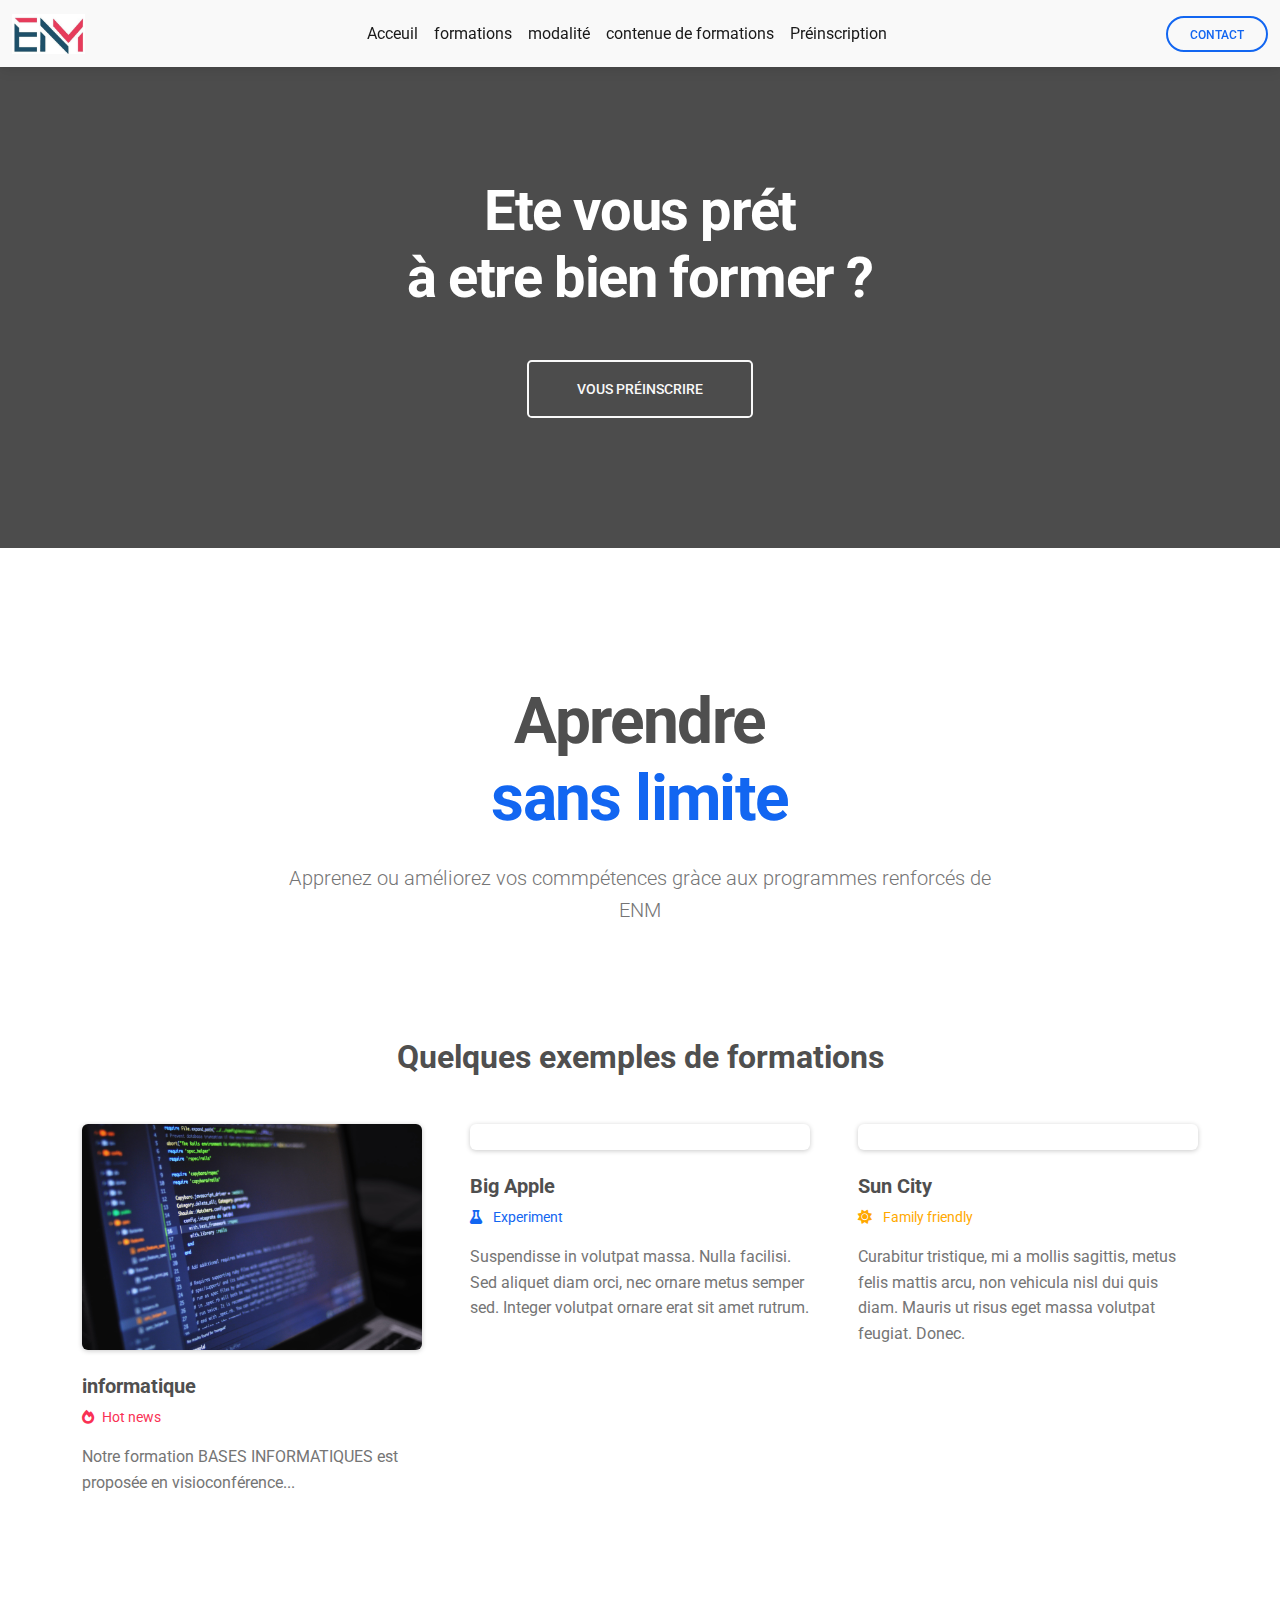
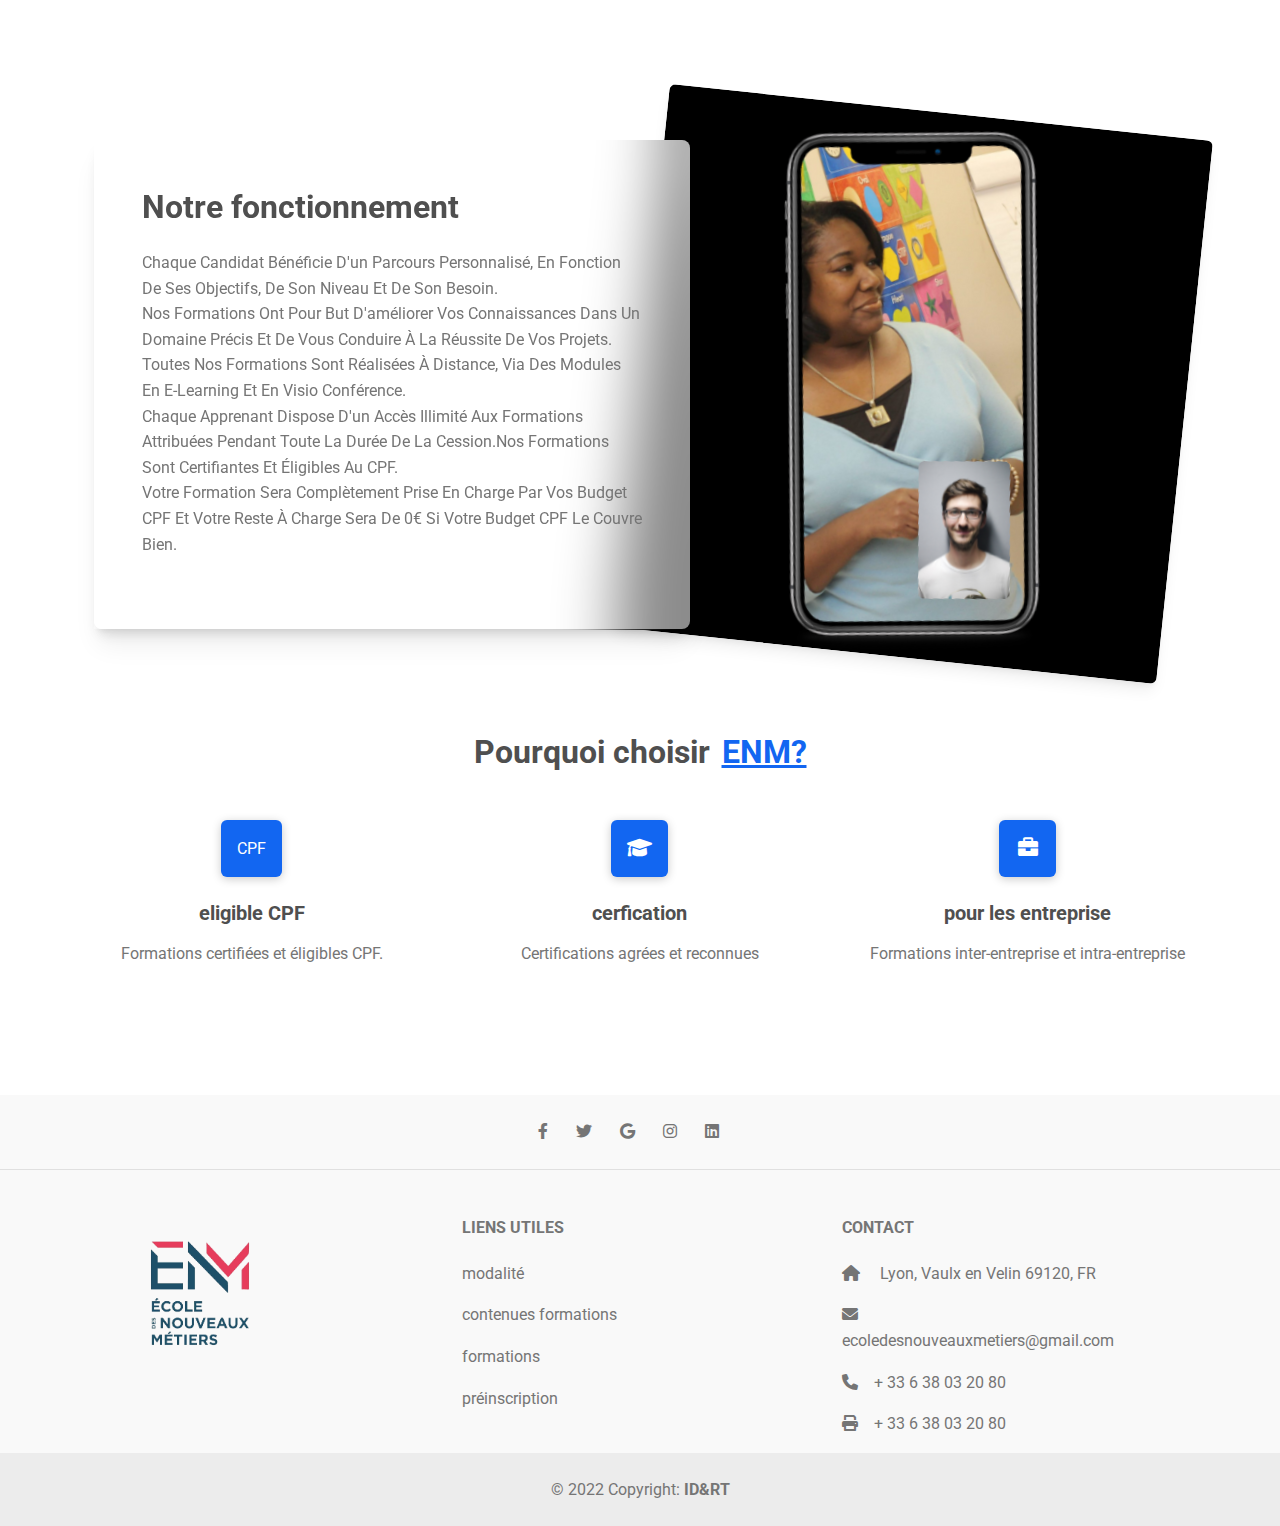
==== commit 0530b05b: "essaye un truc la" ====
--- a/index.html
+++ b/index.html
@@ -4,13 +4,14 @@
   <meta charset="UTF-8" />
   <meta name="viewport" content="width=device-width, initial-scale=1, shrink-to-fit=no" />
   <meta http-equiv="x-ua-compatible" content="ie=edge" />
-  <title>Material Design for Bootstrap</title>
+  <title>ENM</title>
   <!-- MDB icon -->
   <link rel="icon" href="asset/EcoleENM-removebg-preview.png" type="image/x-icon" />
   
   
   
   <!-- Font Awesome -->
+  <link rel="stylesheet" href="src/boostrap_file/css/bootstrap.css" />
   <link
   rel="stylesheet"
   href="https://cdnjs.cloudflare.com/ajax/libs/font-awesome/6.0.0/css/all.min.css"
@@ -21,7 +22,6 @@
   href="https://fonts.googleapis.com/css2?family=Roboto:wght@300;400;500;700;900&display=swap"
   />
   <!-- MDB -->
-  <link rel="stylesheet" href="src/boostrap_file/css/bootstrap.css" />
   
   <link rel="stylesheet" href="src/css/style.main.css" />
 </head>
@@ -144,23 +144,96 @@
         <!---->
       </div>
       <!---->
+      <div data-draggable="true" class="" style="position: relative;">
+        <!----><!---->
+        <section draggable="false" class="container pt-5" data-v-271253ee="">
+          <section class="mb-10 text-center text-lg-start"> 
+            <h2 class="fw-bold mb-5 text-center">Quelques exemples de formations</h2> 
+            <div class="row gx-lg-5"> 
+              <div class="col-lg-4 col-md-12 mb-4 mb-lg-0"> 
+                <div> 
+                  <div class="bg-image hover-overlay ripple shadow-1-strong rounded-4 mb-4" data-mdb-ripple-color="light"> 
+                    <img src="asset/informatique.jpg" class="w-100" alt="" aria-controls="#picker-editor"> 
+                  </div> 
+                  <h5 class="fw-bold">informatique</h5> 
+                  <div class="mb-3 text-danger small"> 
+                    <i class="fas fa-fire me-2" aria-controls="#picker-editor"></i><span>Hot news</span> 
+                  </div> 
+                  <p class="text-muted"> 
+                    Notre formation BASES INFORMATIQUES est proposée en visioconférence...</p> 
+                </div> 
+              </div> 
+              <div class="col-lg-4 mb-4 mb-lg-0"> 
+                <div> 
+                  <div class="bg-image hover-overlay ripple shadow-1-strong rounded-4 mb-4" data-mdb-ripple-color="light"> 
+                    <img src="https://mdbootstrap.com/img/new/standard/city/047.jpg" class="w-100" alt="" aria-controls="#picker-editor"> 
+                  </div> 
+                  <h5 class="fw-bold">Big Apple</h5> 
+                  <div class="mb-3 text-primary small"> 
+                    <i class="fas fa-flask me-2" aria-controls="#picker-editor"></i>
+                    <span>Experiment</span> 
+                  </div> 
+                  <p class="text-muted"> 
+                    Suspendisse in volutpat massa. Nulla facilisi. Sed aliquet diam orci, nec ornare metus semper sed. Integer volutpat ornare erat sit amet rutrum. 
+                  </p> 
+                </div> 
+              </div> 
+              <div class="col-lg-4 mb-4 mb-lg-0"> 
+                <div> 
+                  <div class="bg-image hover-overlay ripple shadow-1-strong rounded-4 mb-4" data-mdb-ripple-color="light"> 
+                    <img src="https://mdbootstrap.com/img/new/standard/city/047.jpg" class="w-100" alt="" aria-controls="#picker-editor"> 
+                  </div> 
+                  <h5 class="fw-bold">Sun City</h5> 
+                  <div class="mb-3 text-warning small"> 
+                    <i class="fas fa-sun me-2" aria-controls="#picker-editor"></i>
+                    <span>Family friendly</span> 
+                  </div>
+                  <p class="text-muted">
+                    Curabitur tristique, mi a mollis sagittis, metus felis mattis arcu, non vehicula nisl dui quis diam. Mauris ut risus eget massa volutpat feugiat. Donec.</p> 
+                  </div> 
+                </div> 
+              </div> 
+            </section></section>
+            <!---->
+          </div>
       <div data-draggable="true" class="" style="position: relative;" draggable="false"><!----><!---->
         <section draggable="false" class="container pt-5" data-v-271253ee="">
-          <section class="mb-10"> 
+          <!-- de base mb-10 -->
+          <section class="mb-5"> 
             <style> @media (min-width: 992px) 
               { .cascading-right { margin-right: -50px; } 
               .rotate-lg-6 { transform: rotate(6deg); } } 
             </style> <!-- Jumbotron --> 
             <div class="container py-4"> 
               <div class="row g-0 align-items-center"> 
-                <div class="col-lg-6 mb-5 mb-lg-0"> 
+                <div class="col-lg-6 mb-2 mb-lg-0"> 
                   <div class="card cascading-right" style=" background: hsla(0, 0%, 100%, 0.55); backdrop-filter: blur(30px); z-index: 1; "> 
                     <div class="card-body py-5 px-md-5 shadow-5"> 
                       <h2 class="fw-bold mb-4">Notre fonctionnement</h2> 
                       <p class="text-muted mb-4">
-                        Nunc tincidunt vulputate elit. Mauris varius purus malesuada neque iaculis malesuada. Aenean gravida magna orci, non efficitur est porta id. Donec magna diam.
+                        Chaque Candidat Bénéficie D'un Parcours Personnalisé, En Fonction De Ses Objectifs, De Son Niveau Et De Son Besoin.
+                        <br>
+                        Nos Formations Ont Pour But D'améliorer Vos Connaissances Dans Un Domaine Précis Et De Vous Conduire À La Réussite De Vos Projets.
+                        Toutes Nos Formations Sont Réalisées À Distance, Via Des Modules En E-Learning Et En Visio Conférence.
+                        <br>
+                        Chaque Apprenant Dispose D'un Accès Illimité Aux Formations Attribuées Pendant Toute La Durée De La Cession.Nos Formations Sont Certifiantes Et Éligibles Au CPF.
+                        <br>
+                        Votre Formation Sera Complètement Prise En Charge Par Vos Budget CPF Et Votre Reste À Charge Sera De 0€ Si Votre Budget CPF Le Couvre Bien.
                       </p> 
-                      <div class="row"> 
+                      <!-- <p>
+                        chaque candidat bénéficie d'un parcours personnalisé, en fonction de ses objectifs, de son niveau et de son besoin.
+                      </p>
+                        Nos formations ont pour but d'améliorer vos connaissances dans un domaine précis et de vous conduire à la réussite de vos projets.
+                      <p>
+                        Toutes nos formations sont réalisées à distance, via des modules en E-learning et en Visio conférence.
+                      </p>
+                      <p>
+                        Chaque apprenant dispose d'un accès illimité aux  formations attribuées pendant toute la durée de la cession.Nos formations sont certifiantes et éligibles au CPF.
+                      </p>
+                      <p>
+                        Votre formation sera complètement prise en charge par vos budget CPF et votre reste à charge sera de 0€ si votre budget CPF le couvre bien.
+                      </p> -->
+                      <!-- <div class="row"> 
                         <div class="col-lg-4 mb-2"> 
                           <p> 
                             <i class="fas fa-check text-dark me-2">
@@ -215,7 +288,7 @@
                                 <span>Templates</span> 
                               </p> 
                             </div> 
-                          </div> 
+                          </div>  -->
                         </div> 
                       </div> 
                     </div> 
@@ -257,7 +330,7 @@
                                 <div class="p-3 bg-primary rounded-4 shadow-2-strong d-inline-block mb-4"> 
                                   <!-- <i class="fas fa-shipping-fast fa-lg text-white fa-fw" aria-controls="#picker-editor"></i>  -->
                                   <i class="fa-solid fa-briefcase fa-lg text-white fa-fw" aria-controls="#picker-editor"></i> 
-                                </div> <h5 class="fw-bold mb-3">entreprise</h5> 
+                                </div> <h5 class="fw-bold mb-3">pour les entreprise</h5> 
                                 <p class="text-muted mb-0">Formations inter-entreprise et intra-entreprise</p> 
                               </div>
                             </div> 
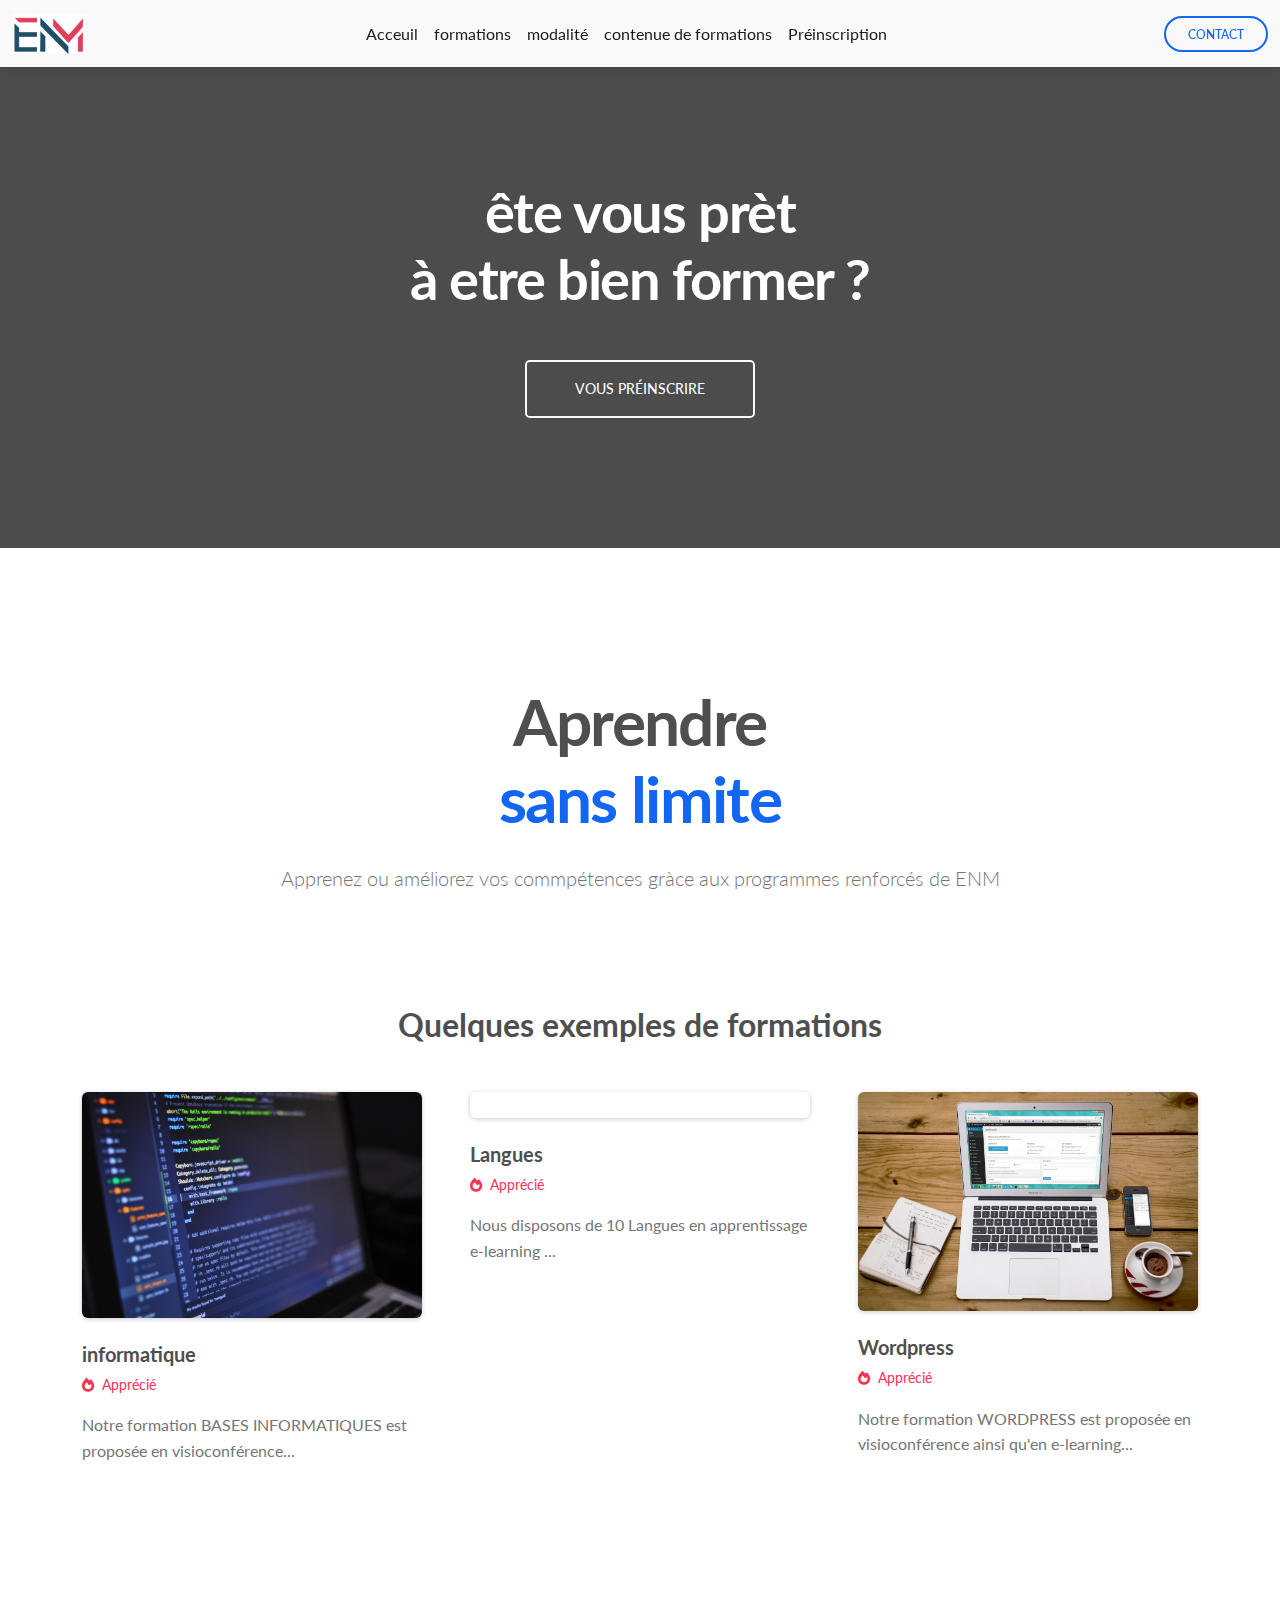
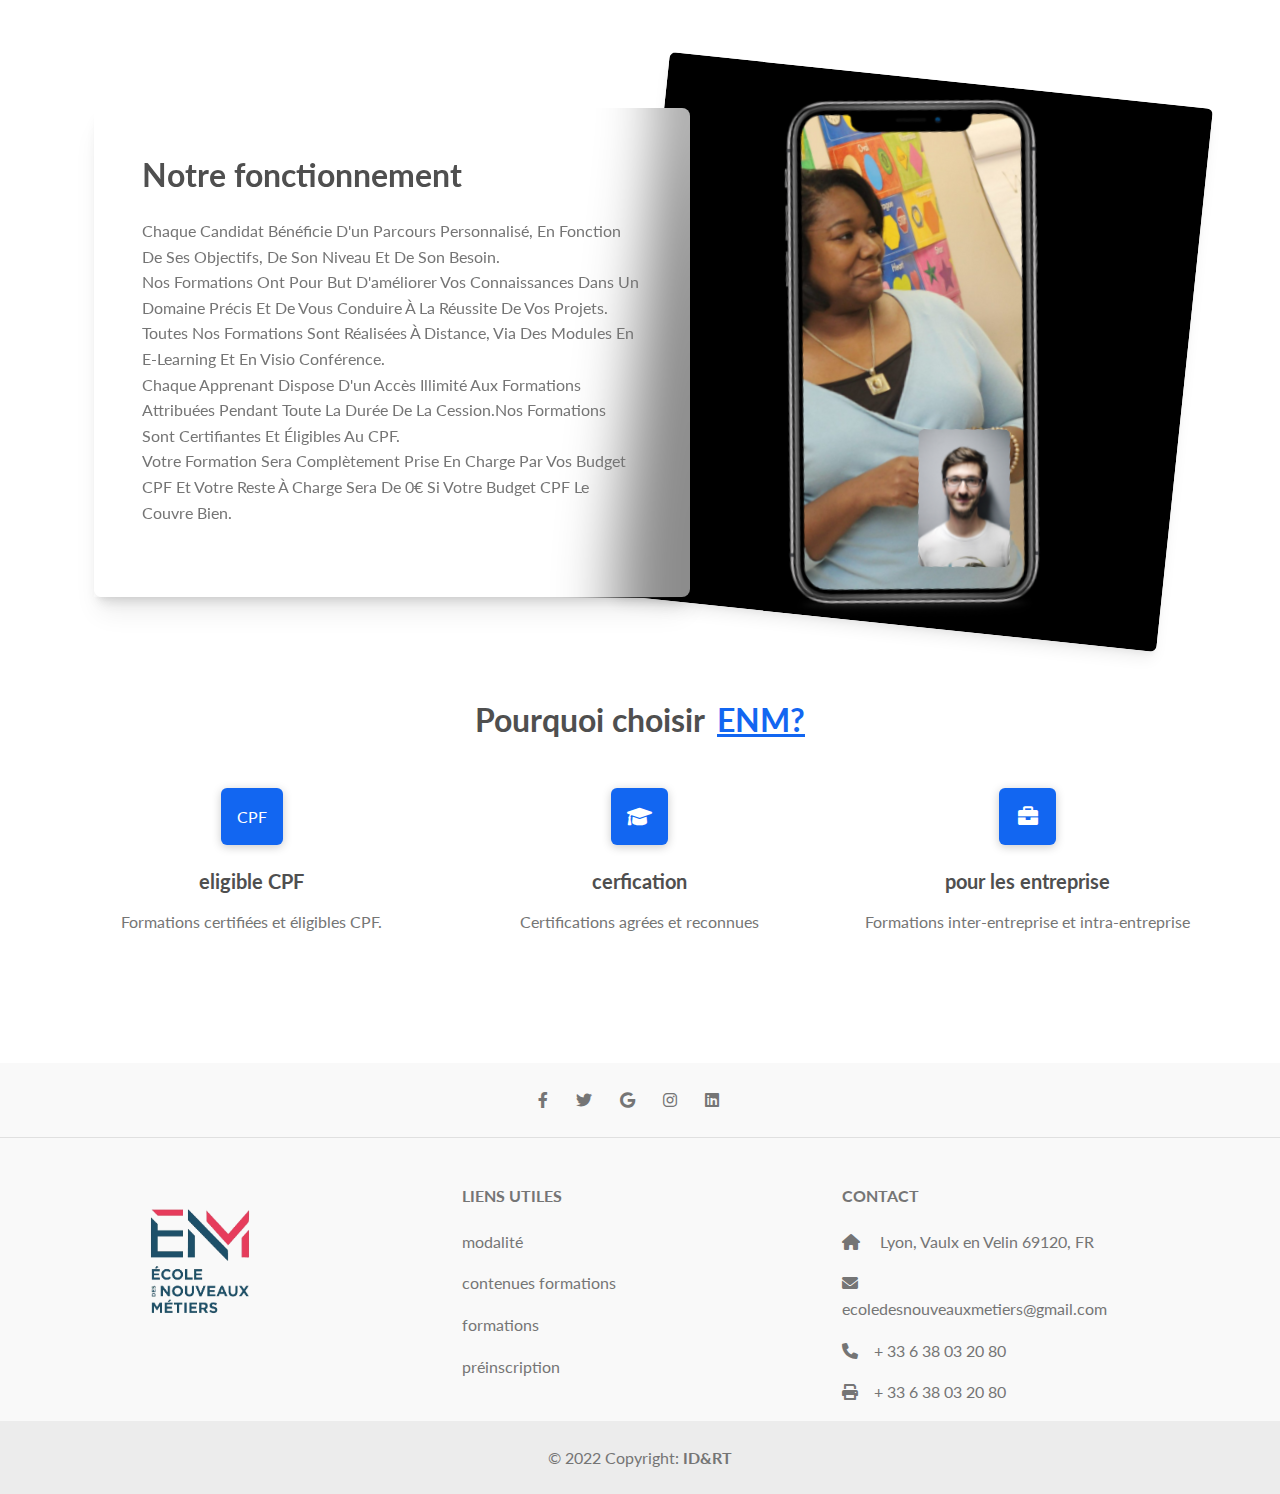
==== commit 750a3cb6: "1.0" ====
--- a/index.html
+++ b/index.html
@@ -22,7 +22,7 @@
   href="https://fonts.googleapis.com/css2?family=Roboto:wght@300;400;500;700;900&display=swap"
   />
   <!-- MDB -->
-  
+  <link href="https://fonts.googleapis.com/css2?family=Lato&display=swap" rel="stylesheet">
   <link rel="stylesheet" href="src/css/style.main.css" />
 </head>
 <body>
@@ -110,10 +110,10 @@
               <div class="d-flex justify-content-center align-items-center h-100"> 
                 <div class="text-white"> 
                   <h2 class="my-md-5 mb-4 px-5 display-4 fw-bold ls-tight"> 
-                    <span>Ete vous prét</span> <br> 
+                    <span>ête vous prèt</span> <br> 
                     <span class="">à etre bien former ?</span> 
                   </h2> 
-                  <a class="btn   btn-outline-light btn-lg btn-lg py-3 px-5 mb-5" href="#!" role="button" aria-controls="#picker-editor">
+                  <a class="btn   btn-outline-light btn-lg btn-lg py-3 px-5 mb-5" href="preinscription.html" role="button" aria-controls="#picker-editor">
                     Vous préinscrire
                   </a> 
                 </div> 
@@ -157,7 +157,7 @@
                   </div> 
                   <h5 class="fw-bold">informatique</h5> 
                   <div class="mb-3 text-danger small"> 
-                    <i class="fas fa-fire me-2" aria-controls="#picker-editor"></i><span>Hot news</span> 
+                    <i class="fas fa-fire me-2" aria-controls="#picker-editor"></i><span>Apprécié</span> 
                   </div> 
                   <p class="text-muted"> 
                     Notre formation BASES INFORMATIQUES est proposée en visioconférence...</p> 
@@ -166,36 +166,33 @@
               <div class="col-lg-4 mb-4 mb-lg-0"> 
                 <div> 
                   <div class="bg-image hover-overlay ripple shadow-1-strong rounded-4 mb-4" data-mdb-ripple-color="light"> 
-                    <img src="https://mdbootstrap.com/img/new/standard/city/047.jpg" class="w-100" alt="" aria-controls="#picker-editor"> 
-                  </div> 
-                  <h5 class="fw-bold">Big Apple</h5> 
-                  <div class="mb-3 text-primary small"> 
-                    <i class="fas fa-flask me-2" aria-controls="#picker-editor"></i>
-                    <span>Experiment</span> 
-                  </div> 
+                    <img src="asset/different-language-speech-bubble-hello-concept.jpg" class="w-100" alt="" aria-controls="#picker-editor"> 
+                  </div> 
+                  <h5 class="fw-bold">Langues</h5> 
+                  <div class="mb-3 text-danger small"> 
+                    <i class="fas fa-fire me-2" aria-controls="#picker-editor"></i><span>Apprécié</span> 
+                  </div>
                   <p class="text-muted"> 
-                    Suspendisse in volutpat massa. Nulla facilisi. Sed aliquet diam orci, nec ornare metus semper sed. Integer volutpat ornare erat sit amet rutrum. 
+                    Nous disposons de 10 Langues en apprentissage e-learning ...
                   </p> 
                 </div> 
               </div> 
               <div class="col-lg-4 mb-4 mb-lg-0"> 
                 <div> 
                   <div class="bg-image hover-overlay ripple shadow-1-strong rounded-4 mb-4" data-mdb-ripple-color="light"> 
-                    <img src="https://mdbootstrap.com/img/new/standard/city/047.jpg" class="w-100" alt="" aria-controls="#picker-editor"> 
-                  </div> 
-                  <h5 class="fw-bold">Sun City</h5> 
-                  <div class="mb-3 text-warning small"> 
-                    <i class="fas fa-sun me-2" aria-controls="#picker-editor"></i>
-                    <span>Family friendly</span> 
+                    <img src="asset/wordpress.jpg" class="w-100" alt="" aria-controls="#picker-editor"> 
+                  </div> 
+                  <h5 class="fw-bold">Wordpress</h5> 
+                  <div class="mb-3 text-danger small"> 
+                    <i class="fas fa-fire me-2" aria-controls="#picker-editor"></i><span>Apprécié</span> 
                   </div>
                   <p class="text-muted">
-                    Curabitur tristique, mi a mollis sagittis, metus felis mattis arcu, non vehicula nisl dui quis diam. Mauris ut risus eget massa volutpat feugiat. Donec.</p> 
+                    Notre formation WORDPRESS est proposée en visioconférence ainsi qu'en e-learning...  
                   </div> 
                 </div> 
               </div> 
             </section></section>
-            <!---->
-          </div>
+            <!----></div>
       <div data-draggable="true" class="" style="position: relative;" draggable="false"><!----><!---->
         <section draggable="false" class="container pt-5" data-v-271253ee="">
           <!-- de base mb-10 -->
--- a/src/css/style.main.css
+++ b/src/css/style.main.css
@@ -17715,4 +17715,24 @@
   font-family: 'Font Awesome 6 Pro', 'Font Awesome 6 Free';
   font-size: 1.7rem;
 }
+
+body {
+  font-family: 'Lato', sans-serif;
+}
+
+.bg-2 {
+  background-color: #d3d3d3;
+}
+
+.bg-1 {
+  background-color: #1e5069;
+}
+
+.btn-grey {
+  background-color: #fff;
+}
+
+.btn-grey:hover {
+  background-color: #fff;
+}
 /*# sourceMappingURL=style.main.css.map */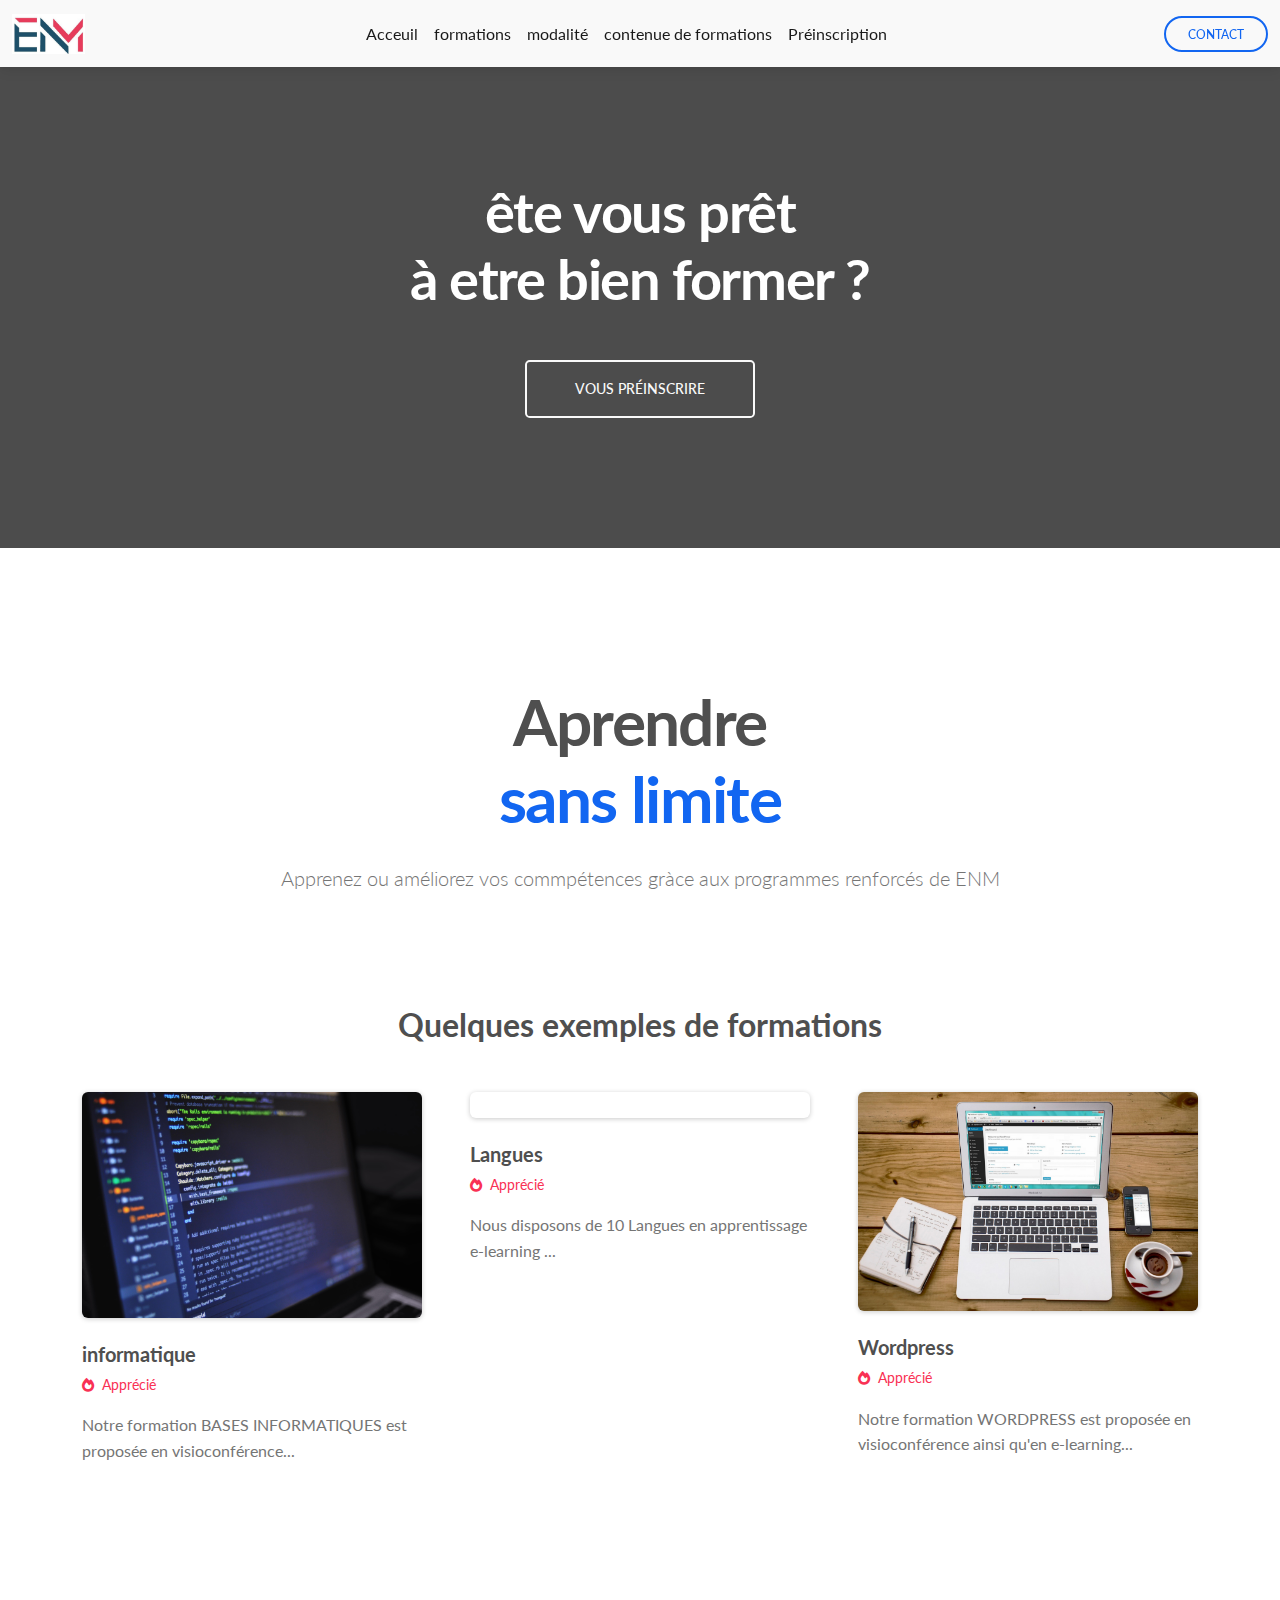
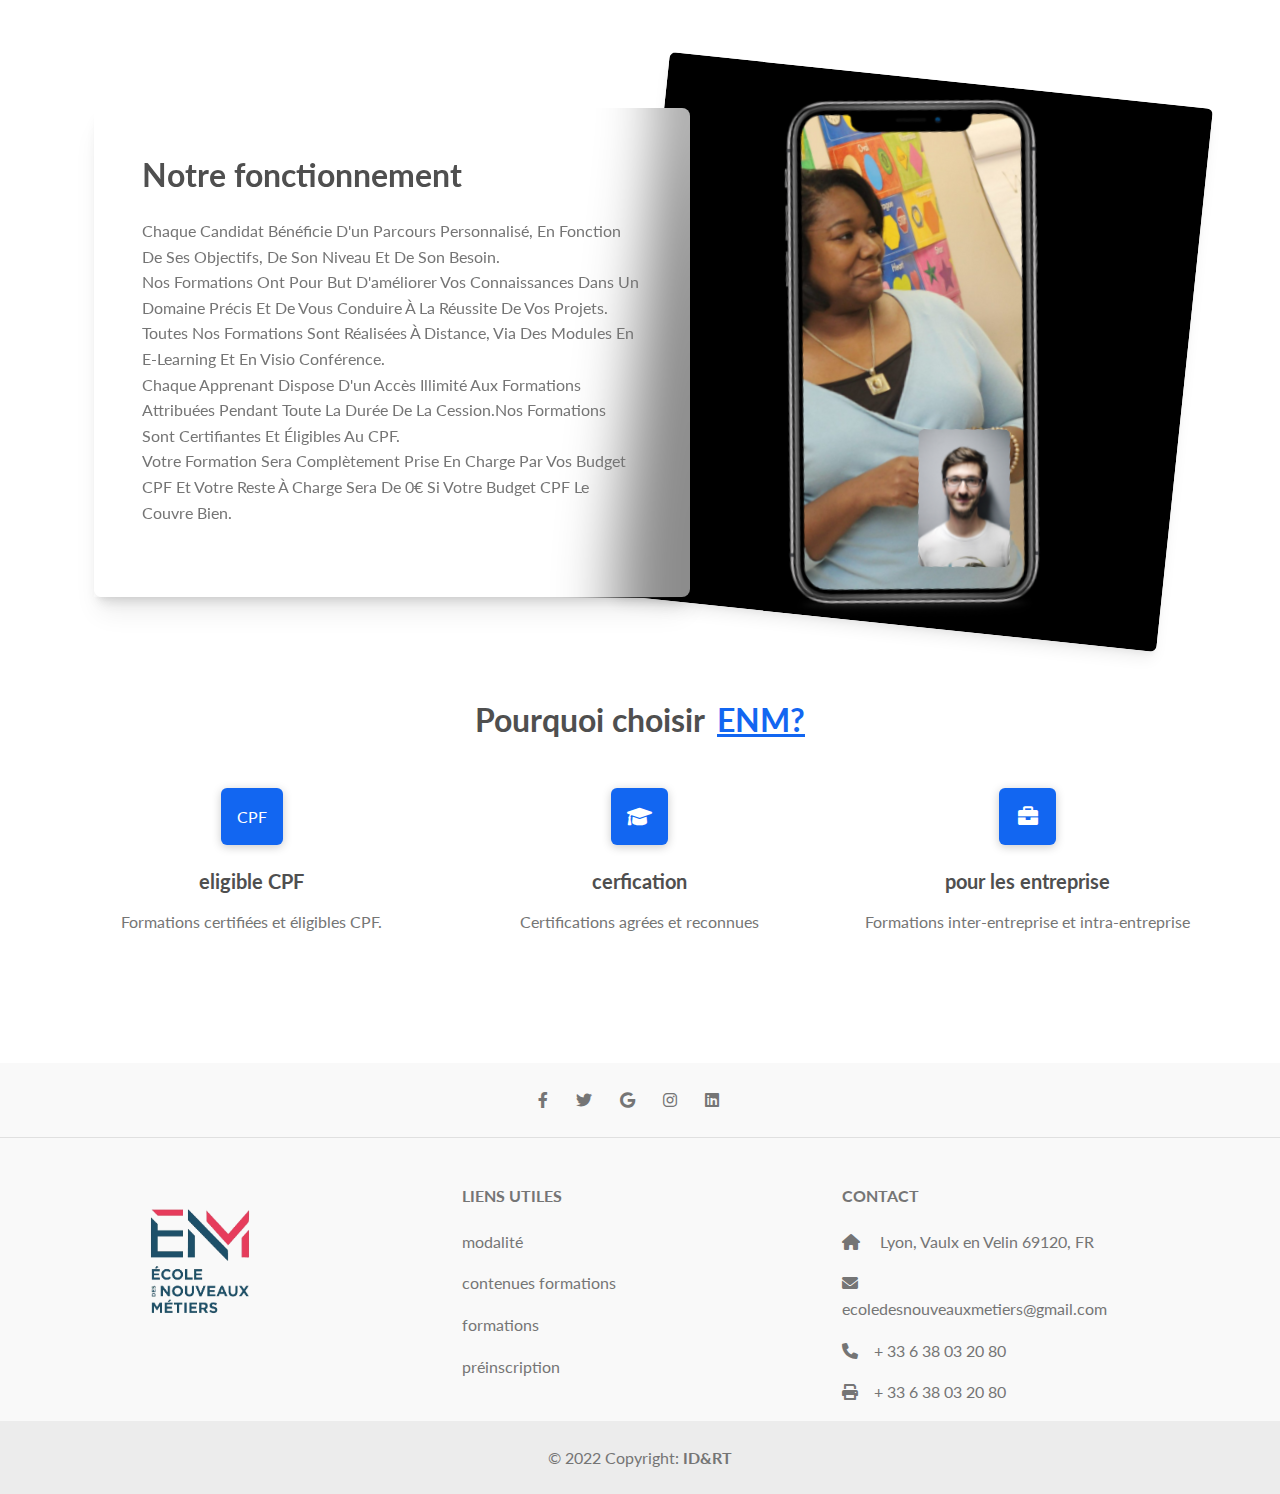
==== commit 256d24ae: "correction de faute de grammaire fdp" ====
--- a/index.html
+++ b/index.html
@@ -110,7 +110,7 @@
               <div class="d-flex justify-content-center align-items-center h-100"> 
                 <div class="text-white"> 
                   <h2 class="my-md-5 mb-4 px-5 display-4 fw-bold ls-tight"> 
-                    <span>ête vous prèt</span> <br> 
+                    <span>ête vous prêt</span> <br> 
                     <span class="">à etre bien former ?</span> 
                   </h2> 
                   <a class="btn   btn-outline-light btn-lg btn-lg py-3 px-5 mb-5" href="preinscription.html" role="button" aria-controls="#picker-editor">
